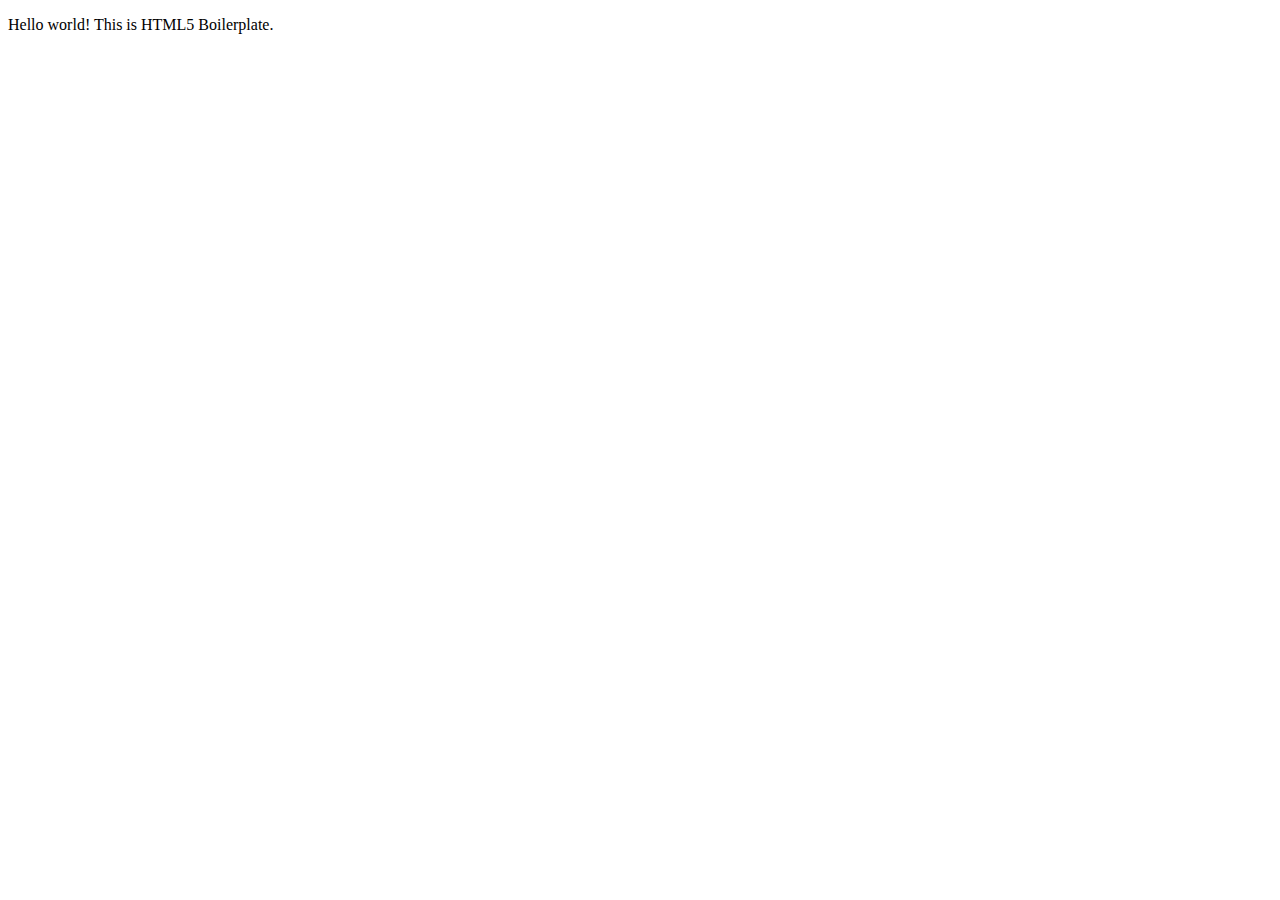
==== about/index.html @ fb126242 "added index.html files" ====
<!doctype html>
<html class="no-js" lang="">

<head>
  <meta charset="utf-8">
  <title></title>
  <meta name="description" content="">
  <meta name="viewport" content="width=device-width, initial-scale=1">

  <meta property="og:title" content="">
  <meta property="og:type" content="">
  <meta property="og:url" content="">
  <meta property="og:image" content="">

  <link rel="manifest" href="../site.webmanifest">
  <link rel="apple-touch-icon" href="../icon.png">
  <!-- Place favicon.ico in the root directory -->

  <link rel="stylesheet" href="../css/normalize.css">
  <link rel="stylesheet" href="../css/main.css">

  <meta name="theme-color" content="#fafafa">
</head>

<body>

  <!-- Add your site or application content here -->
  <p>Hello world! This is HTML5 Boilerplate.</p>
  <script src="../js/vendor/modernizr-3.11.2.min.js"></script>
  <script src="../js/plugins.js"></script>
  <script src="../js/main.js"></script>

  <!-- Google Analytics: change UA-XXXXX-Y to be your site's ID. -->
  <script>
    window.ga = function () { ga.q.push(arguments) }; ga.q = []; ga.l = +new Date;
    ga('create', 'UA-XXXXX-Y', 'auto'); ga('set', 'anonymizeIp', true); ga('set', 'transport', 'beacon'); ga('send', 'pageview')
  </script>
  <script src="https://www.google-analytics.com/analytics.js" async></script>
</body>

</html>
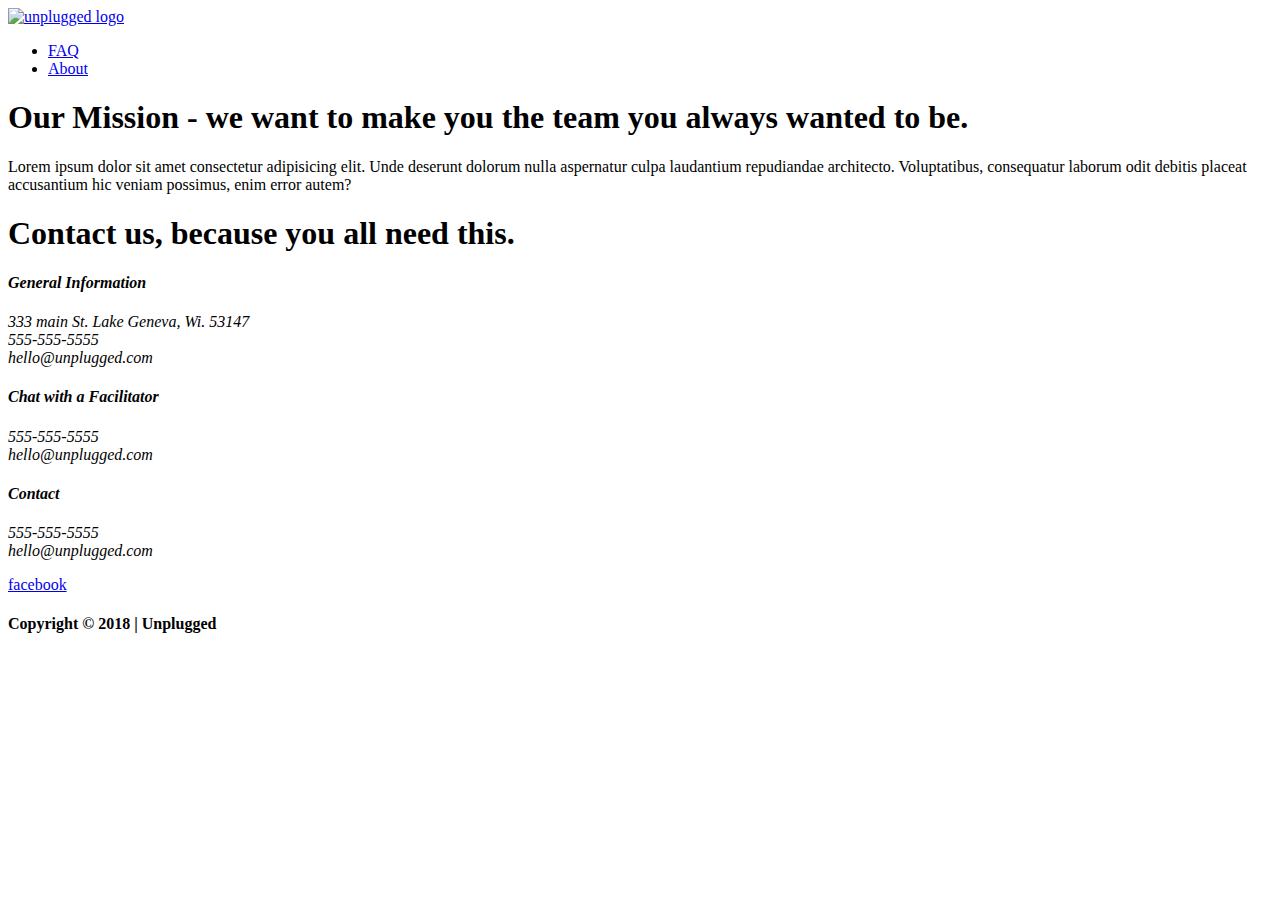
==== commit a8676bd3: "added flex properties" ====
--- a/about/index.html
+++ b/about/index.html
@@ -12,12 +12,12 @@
   <meta property="og:url" content="">
   <meta property="og:image" content="">
 
-  <link rel="manifest" href="../site.webmanifest">
-  <link rel="apple-touch-icon" href="../icon.png">
+  <link rel="manifest" href="site.webmanifest">
+  <link rel="apple-touch-icon" href="icon.png">
   <!-- Place favicon.ico in the root directory -->
 
-  <link rel="stylesheet" href="../css/normalize.css">
-  <link rel="stylesheet" href="../css/main.css">
+  <link rel="stylesheet" href="css/normalize.css">
+  <link rel="stylesheet" href="css/main.css">
 
   <meta name="theme-color" content="#fafafa">
 </head>
@@ -25,15 +25,110 @@
 <body>
 
   <!-- Add your site or application content here -->
-  <p>Hello world! This is HTML5 Boilerplate.</p>
-  <script src="../js/vendor/modernizr-3.11.2.min.js"></script>
-  <script src="../js/plugins.js"></script>
-  <script src="../js/main.js"></script>
+  <header>
+
+    <div class="content-wrapper">
+
+      <a href="#"><img src="" alt="unplugged logo"></a>
+      <div class="header-divider"></div>
+      <nav>
+        <ul>
+          <li><a href="../faq/index.html" target="_blank">FAQ</a></li>
+          <li><a href="about/index.html" target="_blank">About</a></li>
+        </ul>
+      </nav>
+
+
+
+
+    </div>
+
+  </header>
+
+  <main>
+    <section class="mission">
+      <div class="content-wrapper">
+        <div class="mission-content">
+
+          <h1>Our Mission - we want to make you the team you always wanted to be.</h1>
+          <p>Lorem ipsum dolor sit amet consectetur adipisicing elit. Unde deserunt dolorum nulla aspernatur culpa
+            laudantium repudiandae architecto. Voluptatibus, consequatur laborum odit
+            debitis placeat accusantium hic veniam possimus, enim error autem?</p>
+
+        </div>
+      </div> <!-- mission content wrapper ends -->
+    </section>
+    <section class="google-map">
+      <figure>
+
+      </figure>
+
+    </section>
+
+    <section class="general-contact">
+      <h1>Contact us, because you all need this.</h1>
+
+      <div class="contact">
+        <address>
+
+
+          <h4><i>General Information</i></h4>
+          <p>333 main St. Lake Geneva, Wi. 53147<br>
+            555-555-5555<br>
+            hello@unplugged.com
+          </p>
+
+          <h4><i>Chat with a Facilitator</i></h4>
+          <p>555-555-5555<br>
+            hello@unplugged.com
+          </p>
+
+          <h4><i>Contact</i></h4>
+          <p>555-555-5555<br>
+            hello@unplugged.com
+          </p>
+
+        </address>
+
+    </section>
+
+    <footer>
+      <div class="content-wrapper">
+        <div class="footer-content">
+          <div class="social">
+            <div class="social-icons">
+              <p><a href="https://www.facebook.com/yoursite" target="_blank">facebook</a></p>
+              <!-- other social links here -->
+            </div>
+          </div>
+        </div> <!-- footer content ends -->
+      </div>
+
+      <!--footer content-wrapper ends-->
+
+      <div class="copyright">
+        <h4>Copyright &copy 2018 | Unplugged</h4>
+      </div>
+    </footer>
+
+  </main>
+
+  <script src="js/vendor/modernizr-3.11.2.min.js"></script>
+  <script src="js/plugins.js"></script>
+  <script src="js/main.js"></script>
 
   <!-- Google Analytics: change UA-XXXXX-Y to be your site's ID. -->
   <script>
-    window.ga = function () { ga.q.push(arguments) }; ga.q = []; ga.l = +new Date;
-    ga('create', 'UA-XXXXX-Y', 'auto'); ga('set', 'anonymizeIp', true); ga('set', 'transport', 'beacon'); ga('send', 'pageview')
+    window.ga = function () {
+      ga.q.push(arguments)
+    };
+    ga.q = [];
+    ga.l = +new Date;
+    ga('create', 'UA-XXXXX-Y', 'auto');
+    ga('set', 'anonymizeIp', true);
+    ga('set', 'transport', 'beacon');
+    ga('send', 'pageview')
+
   </script>
   <script src="https://www.google-analytics.com/analytics.js" async></script>
 </body>
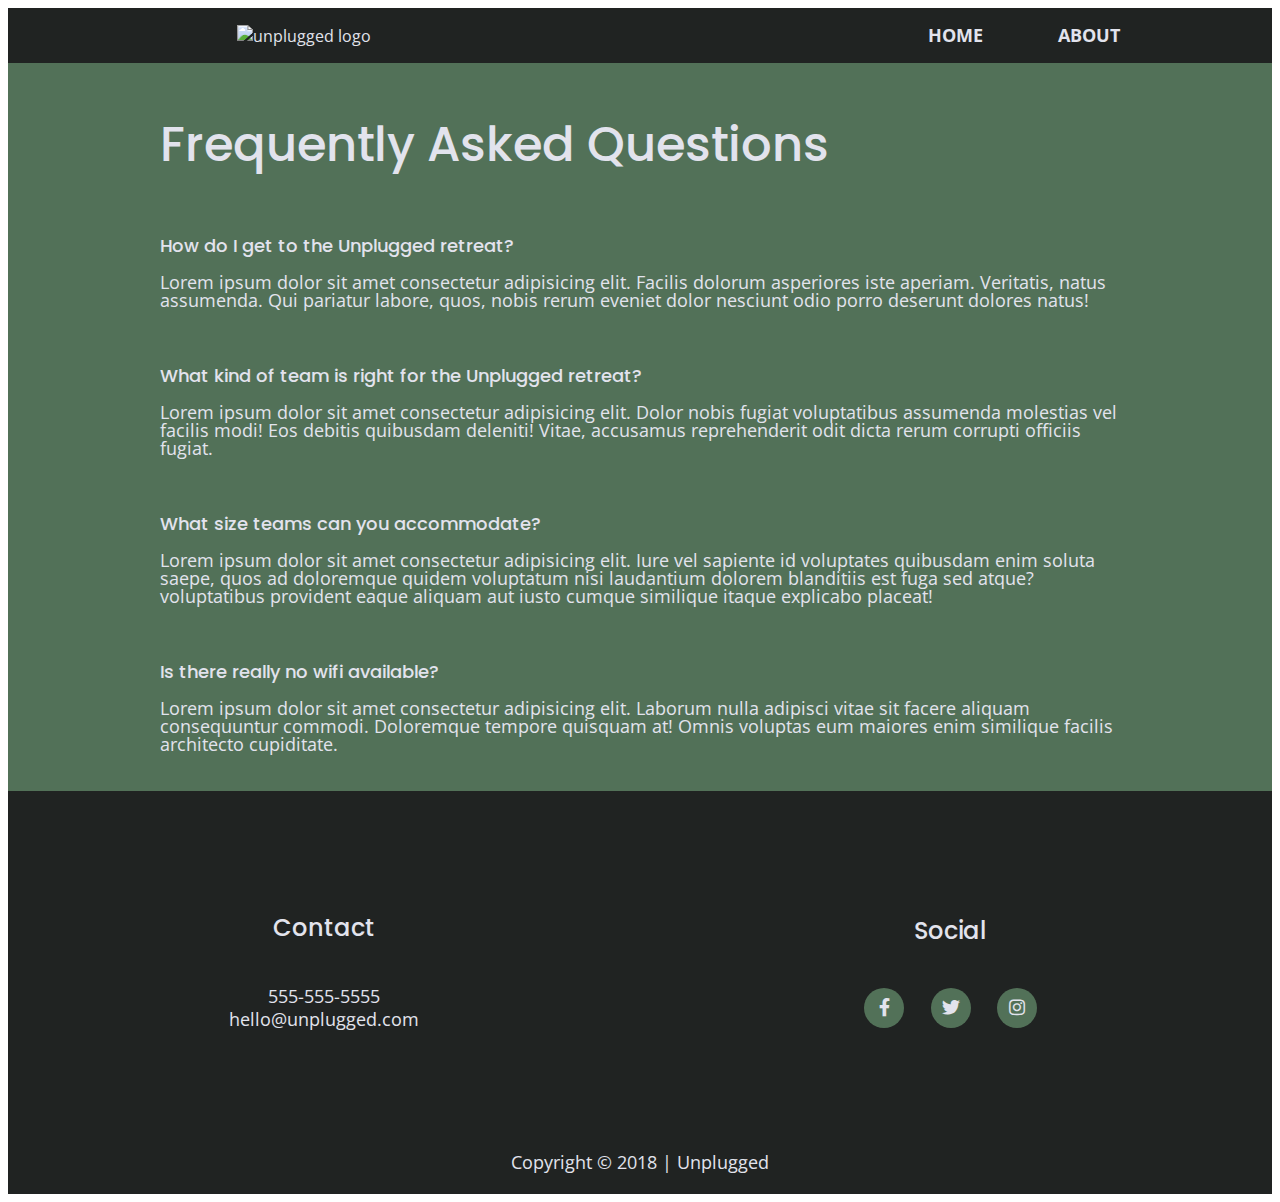
==== commit 9275b87c: "changed the menu" ====
--- a/about/index.html
+++ b/about/index.html
@@ -1,136 +1,161 @@
-<!doctype html>
+
+<!DOCTYPE html>
 <html class="no-js" lang="">
+  <head>
+    <meta charset="utf-8" />
+    <meta http-equiv="x-ua-compatible" content="ie=edge" />
+    <title>Unplugged Retreat | FAQ</title>
+    <meta name="description" content="" />
+    <meta
+      name="viewport"
+      content="width=device-width, initial-scale=1, shrink-to-fit=no"
+    />
 
-<head>
-  <meta charset="utf-8">
-  <title></title>
-  <meta name="description" content="">
-  <meta name="viewport" content="width=device-width, initial-scale=1">
+    <link rel="manifest" href="../site.webmanifest" />
+    <link rel="apple-touch-icon" href="../icon.png" />
+    <!-- Place favicon.ico in the root directory -->
+   
+   
+    <link rel="stylesheet" href="../css/normalize.css" />
+    <link rel="stylesheet" href="../css/main.css" />
+     <!-- Google Fonts -->
+     <link
+     href="https://fonts.googleapis.com/css?family=Open+Sans:400,700|Poppins:500,700"
+     rel="stylesheet"
+   />
+     <!-- FontAwesome CDN version 5.5 -->
+     <link
+     rel="stylesheet"
+     href="https://use.fontawesome.com/releases/v5.5.0/css/all.css"
+   />
+  </head>
 
-  <meta property="og:title" content="">
-  <meta property="og:type" content="">
-  <meta property="og:url" content="">
-  <meta property="og:image" content="">
+  <body>
+    
+    <!-- Add your site or application content here -->
+    <header>
+      <div class="content-wrapper">
+        <figure>
+          <a href="../index.html">
+            <img src="../img/unpluggedlogo.png" alt="unplugged logo" />
+          </a>
+        </figure>
+        <div class="header-divider"></div>
+        <nav>
+          <ul>
+            <li><a href="../index.html" >Home</a></li>
+          <li><a href="../about/index.html" >About</a></li>
+          </ul>
+        </nav>
+      </div>
+    </header>
 
-  <link rel="manifest" href="site.webmanifest">
-  <link rel="apple-touch-icon" href="icon.png">
-  <!-- Place favicon.ico in the root directory -->
-
-  <link rel="stylesheet" href="css/normalize.css">
-  <link rel="stylesheet" href="css/main.css">
-
-  <meta name="theme-color" content="#fafafa">
-</head>
-
-<body>
-
-  <!-- Add your site or application content here -->
-  <header>
-
-    <div class="content-wrapper">
-
-      <a href="#"><img src="" alt="unplugged logo"></a>
-      <div class="header-divider"></div>
-      <nav>
-        <ul>
-          <li><a href="../faq/index.html" target="_blank">FAQ</a></li>
-          <li><a href="about/index.html" target="_blank">About</a></li>
-        </ul>
-      </nav>
-
-
-
-
-    </div>
-
-  </header>
-
-  <main>
-    <section class="mission">
+    <main class="faq">
       <div class="content-wrapper">
-        <div class="mission-content">
-
-          <h1>Our Mission - we want to make you the team you always wanted to be.</h1>
-          <p>Lorem ipsum dolor sit amet consectetur adipisicing elit. Unde deserunt dolorum nulla aspernatur culpa
-            laudantium repudiandae architecto. Voluptatibus, consequatur laborum odit
-            debitis placeat accusantium hic veniam possimus, enim error autem?</p>
-
+        <h2>Frequently Asked Questions</h2>
+        <div class="faq-content">
+          <h4>How do I get to the Unplugged retreat?</h4>
+          <p>
+            Lorem ipsum dolor sit amet consectetur adipisicing elit. Facilis dolorum asperiores iste aperiam. Veritatis, natus assumenda. 
+            Qui pariatur labore, quos, nobis rerum eveniet dolor nesciunt odio porro deserunt dolores natus!
+          </p>
         </div>
-      </div> <!-- mission content wrapper ends -->
-    </section>
-    <section class="google-map">
-      <figure>
-
-      </figure>
-
-    </section>
-
-    <section class="general-contact">
-      <h1>Contact us, because you all need this.</h1>
-
-      <div class="contact">
-        <address>
-
-
-          <h4><i>General Information</i></h4>
-          <p>333 main St. Lake Geneva, Wi. 53147<br>
-            555-555-5555<br>
-            hello@unplugged.com
+        <div class="faq-content">
+          <h4>What kind of team is right for the Unplugged retreat?</h4>
+          <p>
+            Lorem ipsum dolor sit amet consectetur adipisicing elit. Dolor nobis fugiat voluptatibus assumenda molestias vel facilis modi! Eos debitis quibusdam deleniti! Vitae, 
+            accusamus reprehenderit odit dicta rerum corrupti officiis fugiat.
           </p>
-
-          <h4><i>Chat with a Facilitator</i></h4>
-          <p>555-555-5555<br>
-            hello@unplugged.com
+        </div>
+        <div class="faq-content">
+          <h4>What size teams can you accommodate?</h4>
+          <p>
+            Lorem ipsum dolor sit amet consectetur adipisicing elit. Iure vel sapiente id voluptates quibusdam enim soluta saepe, 
+            quos ad doloremque quidem voluptatum nisi laudantium dolorem blanditiis est fuga sed atque?
+            voluptatibus provident eaque aliquam aut iusto cumque similique itaque explicabo placeat!
           </p>
-
-          <h4><i>Contact</i></h4>
-          <p>555-555-5555<br>
-            hello@unplugged.com
+        </div>
+        <div class="faq-content">
+          <h4>Is there really no wifi available?</h4>
+          <p>
+           Lorem ipsum dolor sit amet consectetur adipisicing elit. Laborum nulla adipisci vitae sit facere aliquam consequuntur commodi. 
+           Doloremque tempore quisquam at! Omnis voluptas eum maiores enim similique facilis architecto cupiditate.
           </p>
-
-        </address>
-
-    </section>
+        </div>
+      </div>
+      <!-- faq content wrapper ends -->
+    </main>
 
     <footer>
       <div class="content-wrapper">
         <div class="footer-content">
+          <div class="contact">
+            <h4>Contact</h4>
+            <address>
+              <p>
+                555-555-5555<br />
+                hello@unplugged.com
+              </p>
+            </address>
+          </div>
           <div class="social">
+            <h4>Social</h4>
             <div class="social-icons">
-              <p><a href="https://www.facebook.com/yoursite" target="_blank">facebook</a></p>
-              <!-- other social links here -->
+              <p>
+                <a href="https://www.facebook.com/Skillcrush/" target="_blank"
+                  ><i class="fab fa-facebook-f"></i
+                ></a>
+              </p>
+              <p>
+                <a href="https://twitter.com/Skillcrush" target="_blank"
+                  ><i class="fab fa-twitter"></i
+                ></a>
+              </p>
+              <p>
+                <a href="https://www.instagram.com/skillcrush/" target="_blank"
+                  ><i class="fab fa-instagram"></i
+                ></a>
+              </p>
             </div>
           </div>
-        </div> <!-- footer content ends -->
+        </div>
+        <!-- footer content ends -->
       </div>
-
       <!--footer content-wrapper ends-->
-
       <div class="copyright">
-        <h4>Copyright &copy 2018 | Unplugged</h4>
+        <p>Copyright &copy 2018 | Unplugged</p>
       </div>
     </footer>
 
-  </main>
+    <script src="../js/vendor/modernizr-3.6.0.min.js"></script>
+    <script
+      src="https://code.jquery.com/jquery-3.3.1.min.js"
+      integrity="sha256-FgpCb/KJQlLNfOu91ta32o/NMZxltwRo8QtmkMRdAu8="
+      crossorigin="anonymous"
+    ></script>
+    <script>
+      window.jQuery ||
+        document.write(
+          '<script src="../js/vendor/jquery-3.3.1.min.js"><\/script>'
+        );
+    </script>
+    <script src="../js/plugins.js"></script>
+    <script src="../js/main.js"></script>
 
-  <script src="js/vendor/modernizr-3.11.2.min.js"></script>
-  <script src="js/plugins.js"></script>
-  <script src="js/main.js"></script>
-
-  <!-- Google Analytics: change UA-XXXXX-Y to be your site's ID. -->
-  <script>
-    window.ga = function () {
-      ga.q.push(arguments)
-    };
-    ga.q = [];
-    ga.l = +new Date;
-    ga('create', 'UA-XXXXX-Y', 'auto');
-    ga('set', 'anonymizeIp', true);
-    ga('set', 'transport', 'beacon');
-    ga('send', 'pageview')
-
-  </script>
-  <script src="https://www.google-analytics.com/analytics.js" async></script>
-</body>
-
+    <!-- Google Analytics: change UA-XXXXX-Y to be your site's ID. -->
+    <script>
+      window.ga = function () {
+        ga.q.push(arguments);
+      };
+      ga.q = [];
+      ga.l = +new Date();
+      ga("create", "UA-XXXXX-Y", "auto");
+      ga("send", "pageview");
+    </script>
+    <script
+      src="https://www.google-analytics.com/analytics.js"
+      async
+      defer
+    ></script>
+  </body>
 </html>
--- a/css/main.css
+++ b/css/main.css
@@ -0,0 +1,964 @@
+/*! HTML5 Boilerplate v6.1.0 | MIT License | https://html5boilerplate.com/ */
+
+/*
+ * What follows is the result of much research on cross-browser styling.
+ * Credit left inline and big thanks to Nicolas Gallagher, Jonathan Neal,
+ * Kroc Camen, and the H5BP dev community and team.
+ */
+
+/* ==========================================================================
+   Base styles: opinionated defaults
+   ========================================================================== */
+
+   html {
+    color: #222;
+    font-size: 16px;
+    line-height: 1.4;
+  }
+  
+  /*
+     * Remove text-shadow in selection highlight:
+     * https://twitter.com/miketaylr/status/12228805301
+     *
+     * Vendor-prefixed and regular ::selection selectors cannot be combined:
+     * https://stackoverflow.com/a/16982510/7133471
+     *
+     * Customize the background color to match your design.
+     */
+  
+  ::-moz-selection {
+    background: #b3d4fc;
+    text-shadow: none;
+  }
+  
+  ::selection {
+    background: #b3d4fc;
+    text-shadow: none;
+  }
+  
+  /*
+     * A better looking default horizontal rule
+     */
+  
+  hr {
+    display: block;
+    height: 1px;
+    border: 0;
+    border-top: 1px solid #ccc;
+    margin: 1em 0;
+    padding: 0;
+  }
+  
+  /*
+     * Remove the gap between audio, canvas, iframes,
+     * images, videos and the bottom of their containers:
+     * https://github.com/h5bp/html5-boilerplate/issues/440
+     */
+  
+  audio,
+  canvas,
+  iframe,
+  img,
+  svg,
+  video {
+    vertical-align: middle;
+  }
+  
+  /*
+     * Remove default fieldset styles.
+     */
+  
+  fieldset {
+    border: 0;
+    margin: 0;
+    padding: 0;
+  }
+  
+  /*
+     * Allow only vertical resizing of textareas.
+     */
+  
+  textarea {
+    resize: vertical;
+  }
+  
+  /* ==========================================================================
+       Browser Upgrade Prompt
+       ========================================================================== */
+  
+  .browserupgrade {
+    margin: 0.2em 0;
+    background: #ccc;
+    color: #000;
+    padding: 0.2em 0;
+  }
+  
+  /* ==========================================================================
+       Author's custom styles Some Global Styles here too.
+       ========================================================================== */
+  
+  
+  body {
+    font-size: 1em;
+    font-family: 'Open Sans', sans-serif;
+    color: #e2e3ed;
+    text-align: left;
+  }
+  
+  
+  
+  .content-wrapper {
+    width: 90%;
+    margin: 50px 0;
+  }
+  
+  h2 {
+    font-family: 'Poppins', sans-serif;
+    font-weight: 500;
+    font-size: 1.875em;
+    margin: 0;
+  }
+  
+  a {
+    color: #e2e3ed;
+    text-decoration: none;
+  }
+  
+  
+  
+  h3,
+  h4 {
+    font-family: 'Poppins', sans-serif;
+    font-weight: 500;
+    font-size: 1.125em;
+    margin: 20px 0;
+  }
+  
+  p {
+    font-size: .875em;
+    line-height: 1.285;
+  }
+  
+  img {
+  
+    width: 100%
+  }
+  
+  figure {
+    margin: 0;
+  
+  }
+  
+  address {
+  
+    font-style: normal;
+  }
+  
+  .content-wrapper {
+  
+    width: 90%;
+    margin: 50px 0;
+  }
+  
+  
+  ul,
+  ol {
+    list-style-type: none;
+    margin: 0;
+    padding: 0;
+  }
+  
+  .features h2 {
+    margin-bottom: 60px;
+  }
+  
+  /* -------------------- Base Header - Footer Styles -------------------- */
+  
+  aside .form {
+    margin-top: 30px;
+  }
+  
+  input[type=text] {
+    box-sizing: border-box;
+    width: 100%;
+    color: #2a423a;
+    font-style: italic;
+    padding: 1em;
+  }
+  
+  input[type=button] {
+    width: 100%;
+    padding: 20px 0;
+    margin-top: 20px;
+    background-color: #2a423a;
+    font-family: 'Poppins', Helvetica, Arial, sans-serif;
+    font-weight: 500;
+    font-size: 1.125em;
+    color: #e2e3ed;
+    border: none;
+    text-align: center;
+    text-transform: uppercase;
+  }
+  
+  
+  header figure {
+    width: 60%;
+    display: flex;
+    justify-content: center;
+    align-items: center;
+    flex-flow: row wrap;
+  }
+  
+  
+  
+  
+  header,
+  footer {
+    background-color: #202322;
+    display: flex;
+    justify-content: center;
+    align-items: center;
+    flex-flow: row wrap;
+  }
+  
+  
+  header {
+    padding: 15px 0;
+  }
+  
+  header .content-wrapper {
+    margin: 0;
+    display: flex;
+    justify-content: center;
+    align-items: center;
+    flex-flow: row wrap;
+  }
+  
+  .header-divider {
+    width: 100%;
+    height: 1px;
+    margin: 10px 0 20px 0;
+  }
+  
+  header nav {
+    width: 60%;
+    font-size: 1.125em;
+    font-weight: 700;
+    text-transform: uppercase;
+    display: flex;
+    justify-content: space-around;
+    align-items: center;
+    flex-flow: row wrap;
+  }
+  
+  header nav ul {
+    width: 100%;
+    display: flex;
+    justify-content: space-around;
+  }
+  
+  footer {
+    text-align: center;
+    flex-direction: column;
+  
+  }
+  
+  footer p {
+    margin: 0;
+    display: flex;
+    justify-content: center;
+  
+  }
+  
+  footer .content-wrapper {
+    width: 55%;
+    margin: 50px 0;
+  }
+  
+  footer .contact {
+    margin-bottom: 50px;
+  }
+  
+  footer .social-icons {
+    display: flex;
+    justify-content: space-around;
+    align-items: center;
+  }
+  
+  footer .social-icons p {
+    background-color: #527158;
+    border-radius: 50%;
+    width: 40px;
+    height: 40px;
+    display: flex;
+    justify-content: center;
+    align-items: center;
+  }
+  
+  
+  
+  footer .copyright {
+    margin: 20px 0;
+  }
+  
+  /* -------------------- Mobile Styles - Homepage -------------------- */
+  
+  /* Hero Area */
+  
+  .hero-area {
+    background: url(../img/unplugged-retreat.jpg);
+    background-size: cover;
+    background-position: center;
+    background-repeat: no-repeat;
+    min-height: 500px;
+    display: flex;
+    justify-content: center;
+    flex-flow: row wrap;
+  }
+  
+  
+  .hero-area h1 {
+    font-size: 2.25em;
+    font-family: 'Poppins', Helvetica, Arial, sans-serif;
+    font-weight: 500;
+    line-height: 1.2;
+    margin: 0;
+  }
+  
+  /* Aside */
+  
+  aside {
+    background-color: #527158;
+    display: flex;
+    justify-content: center;
+    align-items: center;
+    flex-flow: row wrap;
+  }
+  
+  
+  
+  /* Features */
+  
+  .features {
+    background: url(../img/unplugged-retreat-features.jpg);
+    background-size: cover;
+    background-position: center;
+    display: flex;
+    justify-content: center;
+    flex-flow: row wrap;
+  
+  }
+  
+  .features i {
+    /****ICONS****/
+    font-size: 3.75em;
+    margin-bottom: 40px;
+  }
+  
+  
+  .features article {
+    width: 63%;
+    margin: 30px 0;
+  }
+  
+  .features .features-items {
+    display: flex;
+    justify-content: center;
+    align-items: center;
+    flex-flow: row wrap;
+  }
+  
+  .features p {
+    margin: 0;
+    text-align: center;
+  }
+  
+  /* Reviews */
+  
+  .reviews {
+  
+    background-color: #2a423a;
+    display: flex;
+    justify-content: center;
+    flex-flow: row wrap;
+  }
+  
+  .reviews h2 {
+    margin-bottom: 40px;
+    line-height: 1;
+  }
+  
+  .reviews h3 {
+    width: 55%;
+    margin: 20px 0;
+  }
+  
+  /* ==========================================================================
+       About Page
+       ========================================================================== */
+  
+  .mission {
+    display: flex;
+    justify-content: center;
+    align-items: center;
+    flex-flow: row wrap;
+    background-color: #527158;
+  }
+  
+  .mission h2,
+  .contact-section .content-wrapper h2 {
+    width: 100%;
+  }
+  
+  /*****MAP*****/
+  
+  .map-container{
+    position: relative;
+    padding-bottom: 45.5%;
+    height: 0;
+    overflow: hidden;
+  
+  }
+  
+  .map-container iframe{
+  position:absolute;
+  top:0;
+  left:0;
+  width:100%;
+  height:100%;
+  
+  }
+  
+  
+  .contact-section {
+    display: flex;
+    justify-content: center;
+    align-items: center;
+    flex-flow: row wrap;
+    background-color: #2a423a;
+  }
+  
+  .contact-content p {
+    margin: 0;
+  }
+  
+  /* ==========================================================================
+       FAQ Page
+       ========================================================================== */
+  
+  .faq {
+    background-color: #527158;
+    display: flex;
+    justify-content: center;
+    align-items: center;
+    flex-flow: row wrap;
+  }
+  
+  .faq .content-wrapper {
+    margin: 50px 0 0 0;
+    display: flex;
+    justify-content: center;
+    align-items: center;
+    flex-flow: row wrap;
+  }
+  
+  
+  .faq h2 {
+    width: 100%;
+    margin-bottom: 40px;
+  }
+  
+  
+  
+  
+  .faq .content-wrapper {
+    justify-content: space-between;
+  }
+  
+  .faq-content {
+    flex-basis: 100%;
+    margin-bottom: 20px; /* Adds spacing between FAQ items */
+  }
+  
+  .faq-content p {
+    margin-left: 0; /* Ensures no extra indentation */
+  }
+  
+  .faq-content h4 {
+    margin-bottom: 10px; /* Adds spacing between question and answer */
+  }
+  
+  .faq h2 {
+    width: 100%;
+  }
+  
+  
+  
+  /* ==========================================================================
+       Helper classes
+       ========================================================================== */
+  
+  /*
+     * Hide visually and from screen readers
+     */
+  
+  .hidden {
+    display: none !important;
+  }
+  
+  /*
+     * Hide only visually, but have it available for screen readers:
+     * https://snook.ca/archives/html_and_css/hiding-content-for-accessibility
+     *
+     * 1. For long content, line feeds are not interpreted as spaces and small width
+     *    causes content to wrap 1 word per line:
+     *    https://medium.com/@jessebeach/beware-smushed-off-screen-accessible-text-5952a4c2cbfe
+     */
+  
+  .visuallyhidden {
+    border: 0;
+    clip: rect(0 0 0 0);
+    height: 1px;
+    margin: -1px;
+    overflow: hidden;
+    padding: 0;
+    position: absolute;
+    width: 1px;
+    white-space: nowrap;
+    /* 1 */
+  }
+  
+  /*
+     * Extends the .visuallyhidden class to allow the element
+     * to be focusable when navigated to via the keyboard:
+     * https://www.drupal.org/node/897638
+     */
+  
+  .visuallyhidden.focusable:active,
+  .visuallyhidden.focusable:focus {
+    clip: auto;
+    height: auto;
+    margin: 0;
+    overflow: visible;
+    position: static;
+    width: auto;
+    white-space: inherit;
+  }
+  
+  /*
+     * Hide visually and from screen readers, but maintain layout
+     */
+  
+  .invisible {
+    visibility: hidden;
+  }
+  
+  /*
+     * Clearfix: contain floats
+     *
+     * For modern browsers
+     * 1. The space content is one way to avoid an Opera bug when the
+     *    `contenteditable` attribute is included anywhere else in the document.
+     *    Otherwise it causes space to appear at the top and bottom of elements
+     *    that receive the `clearfix` class.
+     * 2. The use of `table` rather than `block` is only necessary if using
+     *    `:before` to contain the top-margins of child elements.
+     */
+  
+  .clearfix:before,
+  .clearfix:after {
+    content: " ";
+    /* 1 */
+    display: table;
+    /* 2 */
+  }
+  
+  .clearfix:after {
+    clear: both;
+  }
+  
+  
+  /* ==========================================================================
+       EXAMPLE Media Queries for Responsive Design.
+       These examples override the primary ('mobile first') styles.
+       Modify as content requires.
+       ========================================================================== */
+  
+  @media only screen and (min-width: 768px) {
+  
+    /***TABLET STYLES HERE***/
+  
+    /* General styles */
+    .content-wrapper {
+      max-width: 640px;
+      margin: 100px 0;
+    }
+  
+    h2 {
+  
+      font-size: 2.25em;
+      line-height: 1.333;
+    }
+  
+    h3 {
+      font-size: 1.5em;
+      line-height: 1.25;
+    }
+  
+    .contact-content h4 {
+      font-size: 1.5em;
+  }
+  
+    .faq h4,
+    .faq p {
+      font-size: .875em;
+      line-height: 1.125;
+    }
+  
+    /* Header */
+    header {
+      justify-content: space-around;
+      padding: 33px 0;
+    }
+  
+    header .content-wrapper {
+      width: 100%;
+      justify-content: space-between;
+    }
+  
+    header nav {
+      /***ADJUSTS THE  DISTANCE BETWEEN THE MENU ITEMS**/
+      width: 20%;
+    }
+  
+    header nav ul {
+      justify-content: space-between;
+    }
+  
+    .header-divider {
+      display: none;
+    }
+  
+    header figure {
+      width: 30%;
+    }
+  
+    /* Hero Area */
+  
+    .hero-area {
+      min-height: 600px;
+    }
+  
+    /* Aside */
+  
+    aside .content-wrapper {
+      margin: 50px 0;
+      display: flex;
+      justify-content: space-between;
+      flex-flow: row wrap;
+    }
+  
+    aside .content-wrapper .form-description,
+    aside .content-wrapper .form {
+      width: 40%;
+      margin: 0;
+    }
+  
+    /* Features */
+  
+    .features article {
+  
+      display: flex;
+      flex-basis: 50%;
+      /***Divides the columns into two***/
+      align-items: center;
+      flex-flow: column wrap;
+  
+    }
+  
+  
+    .features .features-item-description {
+      /****Position/distribution of the features grid width***/
+      width: 62%;
+    }
+  
+    /* Reviews */
+  
+    .reviews h2 {
+      width: 85%;
+    }
+  
+    .reviews article {
+      display: flex;
+      justify-content: space-between;
+    }
+  
+    .reviews h3 {
+      width: 75%;
+      margin: 0;
+    }
+  
+    .reviews article figure,
+    .reviews article div {
+      width: 49%;
+    }
+  
+  
+    /****FOOTER****/
+    Footer footer .content-wrapper {
+      width: 100%;
+      margin: 100px 0;
+    }
+  
+    footer .footer-content {
+      display: flex;
+      justify-content: space-between;
+      align-items: center;
+      flex-direction: row;
+    }
+  
+    footer .contact {
+      margin-bottom: 0;
+    }
+  
+    footer .copyright {
+      width: 100%;
+    }
+  
+  
+  
+    footer .content-wrapper {
+      width: 65%;
+      margin: 100px 0;
+    }
+  
+  
+  
+    footer h4 {
+      font-size: 1.5em;
+      margin-bottom: 40px;
+    }
+  
+    footer p {
+      line-height: 1.285;
+    }
+  
+    footer .social-icons {
+      width: 12.5em;
+      /* justify-content: space-between; */
+    }
+  
+  /***ABOUT/MAP***/
+  
+  .map-container figure {
+    padding-bottom: 45.5%;
+  }
+  
+  
+    .mission-content {
+      display: flex;
+      justify-content: space-between;
+      align-items: center;
+    }
+  
+    .mission-content p {
+      width: 100%;
+    }
+  
+    .contact-section .content-wrapper h2 {
+      width: 100%;
+    }
+  
+    .contact-content {
+      display: flex;
+      justify-content: center;
+      align-items: center;
+    }
+  
+    /******ADDRESS CONTACT****/
+    .contact-content {
+      display: flex;
+      justify-content: space-between;
+      align-items: flex-start;
+    }
+  
+  
+  
+  }
+  
+  @media only screen and (min-width: 1200px) {
+    /***DESKTOP STYLES HERE***/
+  
+    
+  /***ABOUT MAP****/
+  
+  .map-container{
+    padding-bottom:37.5%;
+  }
+  
+  .map-container figure {
+    padding-bottom: 37.5%;
+  }
+  
+    .content-wrapper {
+      max-width: 960px;
+    }
+  
+  
+    /* Aside */
+    aside .content-wrapper {
+      justify-content: space-around;
+    }
+  
+    aside .content-wrapper .form-description,
+    aside .content-wrapper .form {
+      width: 30%;
+    }
+  
+    /**HEADER**/
+  
+    header {
+      padding: 15px 0;
+    }
+  
+  
+    /* Hero */
+    .hero-area h1 {
+      font-size: 3.75em;
+      width: 80%;
+    }
+  
+    
+  
+    /* Features */
+    .features h2 {
+      width: 100%;
+    }
+  
+  
+    .features article {
+      flex-basis: 33%;
+      display: flex;
+      flex-direction: column;
+      align-items: center;
+    }
+  
+    /***FONTS****/
+  
+    p {
+      font-size: 1.125em;
+      line-height: 1.333;
+    }
+  
+    .contact-content h4 {
+      font-size: 1.875em;
+  }
+  
+    
+  
+    /****FAQ Fonts****/
+  
+    .faq h2 {
+      width: 100%;
+      font-size: 3em;
+    }
+  
+    .faq h4,
+    .faq p {
+      font-size: 1.125em;
+      line-height: 1;
+    }
+  
+  
+    /****MISSION****/
+    mission h2,
+    .contact-section .content-wrapper h2 {
+      width: 95%;
+      font-size: 3em;
+    }
+  
+    /*** REVIEWS ARTICLE***/
+  
+  .reviews article div {
+    width: 42%;
+  }
+  
+  }
+  
+  
+  /* ==========================================================================
+       Print styles.
+       Inlined to avoid the additional HTTP request:
+       https://www.phpied.com/delay-loading-your-print-css/
+       ========================================================================== */
+  
+  @media print {
+  
+    *,
+    *:before,
+    *:after {
+      background: transparent !important;
+      color: #000 !important;
+      /* Black prints faster */
+      -webkit-box-shadow: none !important;
+      box-shadow: none !important;
+      text-shadow: none !important;
+    }
+  
+    a,
+    a:visited {
+      text-decoration: underline;
+    }
+  
+    a[href]:after {
+      content: " ("attr(href) ")";
+    }
+  
+    abbr[title]:after {
+      content: " ("attr(title) ")";
+    }
+  
+    /*
+         * Don't show links that are fragment identifiers,
+         * or use the `javascript:` pseudo protocol
+         */
+    a[href^="#"]:after,
+    a[href^="javascript:"]:after {
+      content: "";
+    }
+  
+    pre {
+      white-space: pre-wrap !important;
+    }
+  
+    pre,
+    blockquote {
+      border: 1px solid #999;
+      page-break-inside: avoid;
+    }
+  
+    /*
+         * Printing Tables:
+         * http://css-discuss.incutio.com/wiki/Printing_Tables
+         */
+    thead {
+      display: table-header-group;
+    }
+  
+    tr,
+    img {
+      page-break-inside: avoid;
+    }
+  
+    p,
+    h2,
+    h3 {
+      orphans: 3;
+      widows: 3;
+    }
+  
+    h2,
+    h3 {
+      page-break-after: avoid;
+    }
+  }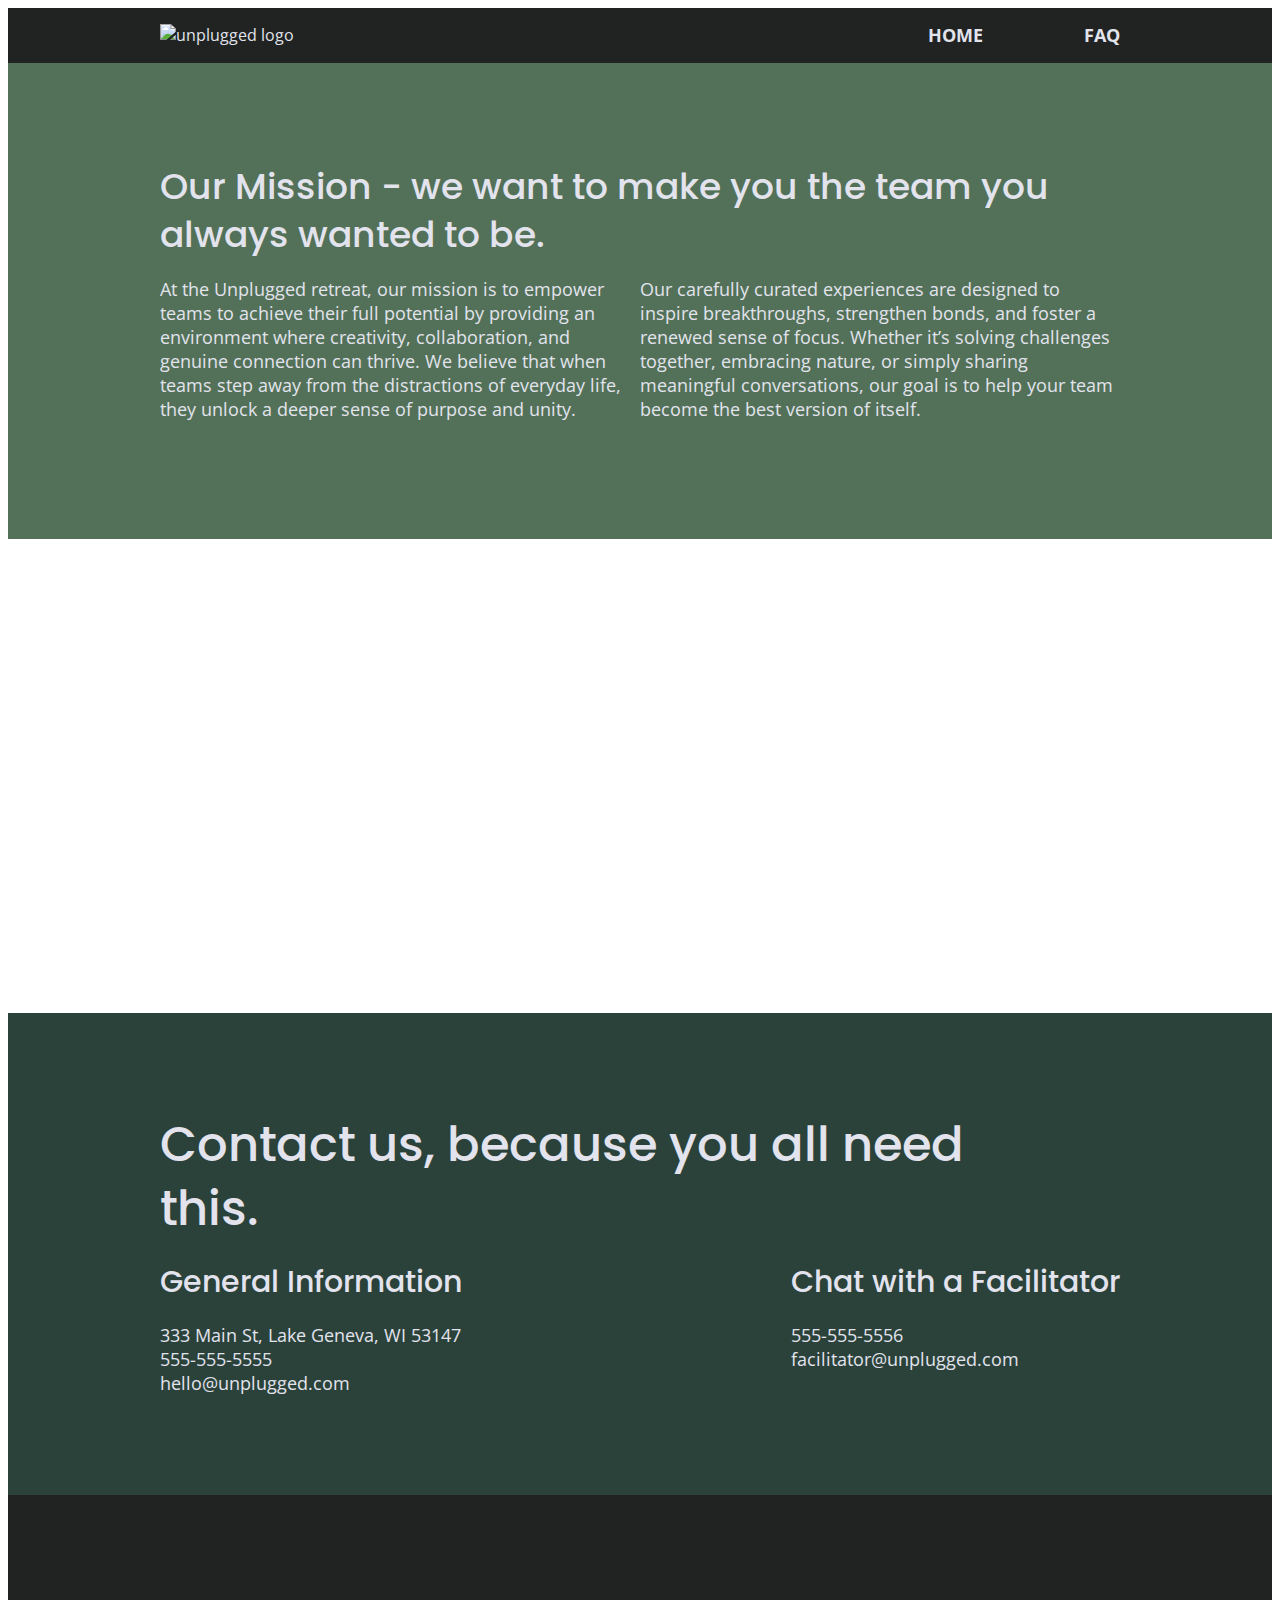
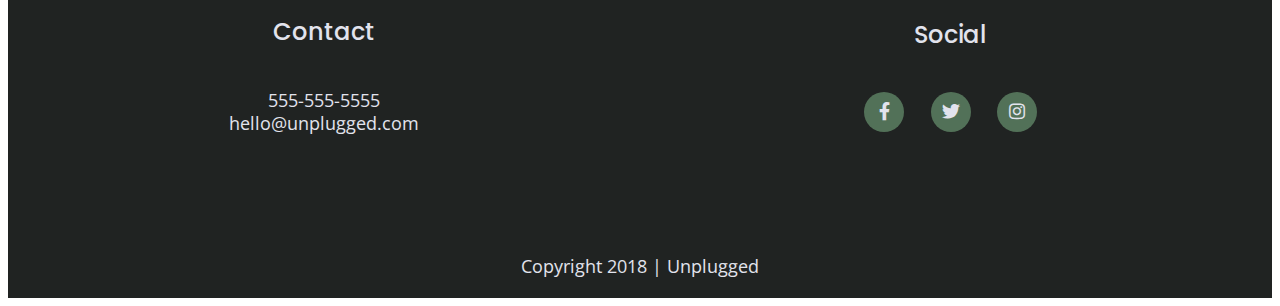
==== commit c3d3581f: "Update index.html" ====
--- a/about/index.html
+++ b/about/index.html
@@ -1,161 +1,161 @@
-
 <!DOCTYPE html>
 <html class="no-js" lang="">
-  <head>
-    <meta charset="utf-8" />
-    <meta http-equiv="x-ua-compatible" content="ie=edge" />
-    <title>Unplugged Retreat | FAQ</title>
-    <meta name="description" content="" />
-    <meta
-      name="viewport"
-      content="width=device-width, initial-scale=1, shrink-to-fit=no"
-    />
 
-    <link rel="manifest" href="../site.webmanifest" />
-    <link rel="apple-touch-icon" href="../icon.png" />
-    <!-- Place favicon.ico in the root directory -->
-   
-   
-    <link rel="stylesheet" href="../css/normalize.css" />
-    <link rel="stylesheet" href="../css/main.css" />
-     <!-- Google Fonts -->
-     <link
-     href="https://fonts.googleapis.com/css?family=Open+Sans:400,700|Poppins:500,700"
-     rel="stylesheet"
-   />
-     <!-- FontAwesome CDN version 5.5 -->
-     <link
-     rel="stylesheet"
-     href="https://use.fontawesome.com/releases/v5.5.0/css/all.css"
-   />
-  </head>
+<head>
+  <meta charset="utf-8" />
+  <meta http-equiv="x-ua-compatible" content="ie=edge" />
+  <title>Unplugged Retreat | About</title>
+  <meta name="description" content="" />
+  <meta name="viewport" content="width=device-width, initial-scale=1, shrink-to-fit=no" />
 
-  <body>
-    
-    <!-- Add your site or application content here -->
-    <header>
+  <link rel="manifest" href="../site.webmanifest" />
+  <link rel="apple-touch-icon" href="../icon.png" />
+  <!-- Place favicon.ico in the root directory -->
+  <!-- Google Fonts -->
+  <link href="https://fonts.googleapis.com/css?family=Open+Sans:400,700|Poppins:500,700" rel="stylesheet" />
+  <!-- FontAwesome CDN version 5.5 -->
+  <link rel="stylesheet" href="https://use.fontawesome.com/releases/v5.5.0/css/all.css" />
+  <link rel="stylesheet" href="../css/normalize.css" />
+  <link rel="stylesheet" href="../css/main.css" />
+</head>
+
+<body>
+
+  <!-- Add your site or application content here -->
+  <header>
+    <div class="content-wrapper">
+      <figure>
+        
+          <img src="../img/unpluggedlogo.png" alt="unplugged logo" />
+        </a>
+      </figure>
+      <div class="header-divider"></div>
+      <nav>
+        <ul>
+          <li><a href="../index.html" target="_blank">Home</a></li>
+          <li><a href="../faq/index.html" target="_blank">FAQ</a></li>
+          
+        </ul>
+      </nav>
+    </div>
+  </header>
+
+  <main>
+    <section class="mission">
       <div class="content-wrapper">
-        <figure>
-          <a href="../index.html">
-            <img src="../img/unpluggedlogo.png" alt="unplugged logo" />
-          </a>
-        </figure>
-        <div class="header-divider"></div>
-        <nav>
-          <ul>
-            <li><a href="../index.html" >Home</a></li>
-          <li><a href="../about/index.html" >About</a></li>
-          </ul>
-        </nav>
+        <h2>
+          Our Mission - we want to make you the team you always wanted to be.
+        </h2>
+        <div class="mission-content"> <p> At the Unplugged retreat, our mission is to empower teams 
+          to achieve their full potential by providing an environment where creativity,
+          collaboration, and genuine connection can thrive. We believe that when teams
+          step away from the distractions of everyday life, they unlock a 
+          deeper sense of purpose and unity. </p>
+          
+          <p> Our carefully curated experiences
+          are designed to inspire breakthroughs, strengthen bonds, and foster
+          a renewed sense of focus. Whether it’s solving challenges together, 
+          embracing nature, or simply sharing meaningful conversations, 
+          our goal is to help your team become the best version of itself. </p> </div>
       </div>
-    </header>
+      <!-- mission content wrapper ends -->
+    </section>
 
-    <main class="faq">
+    <!-- map section -->
+    <section class="map-container">
+      <figure>
+        <iframe src="https://www.google.com/maps/embed?pb=!1m14!1m12!1m3!1d13199.798044547806!2d-118.33449464999998!3d34.198766400000004!2m3!1f0!2f0!3f0!3m2!1i1024!2i768!4f13.1!5e0!3m2!1sen!2sus!4v1638109880056!5m2!1sen!2sus" width="400" height="300" style="border:0;" allowfullscreen="" loading="lazy"></iframe>
+      </figure>
+    </section>  
+
+<!-- contact section -->
+    <section class="contact-section">
       <div class="content-wrapper">
-        <h2>Frequently Asked Questions</h2>
-        <div class="faq-content">
-          <h4>How do I get to the Unplugged retreat?</h4>
-          <p>
-            Lorem ipsum dolor sit amet consectetur adipisicing elit. Facilis dolorum asperiores iste aperiam. Veritatis, natus assumenda. 
-            Qui pariatur labore, quos, nobis rerum eveniet dolor nesciunt odio porro deserunt dolores natus!
-          </p>
+        <h2>Contact us, because you all need this.</h2>
+        <address class="contact-content">
+          <div>
+            <h4>General Information</h4>
+            <p>
+              333 Main St, Lake Geneva, WI 53147<br />
+              555-555-5555<br />
+              hello@unplugged.com
+            </p>
+          </div>
+          <div>
+            <h4>Chat with a Facilitator</h4>
+            <p>
+              555-555-5556<br />
+              facilitator@unplugged.com
+            </p>
+          </div>
+        </address>
+        <!-- contact-content div ends -->
+      </div>
+      <!-- contact content wrapper ends -->
+    </section>
+  </main>
+  <!-- main wrapper -->
+
+  <footer>
+    <div class="content-wrapper">
+      <div class="footer-content">
+        <div class="contact">
+          <h4>Contact</h4>
+          <address>
+            <p>
+              555-555-5555<br />
+              hello@unplugged.com
+            </p>
+          </address>
         </div>
-        <div class="faq-content">
-          <h4>What kind of team is right for the Unplugged retreat?</h4>
-          <p>
-            Lorem ipsum dolor sit amet consectetur adipisicing elit. Dolor nobis fugiat voluptatibus assumenda molestias vel facilis modi! Eos debitis quibusdam deleniti! Vitae, 
-            accusamus reprehenderit odit dicta rerum corrupti officiis fugiat.
-          </p>
-        </div>
-        <div class="faq-content">
-          <h4>What size teams can you accommodate?</h4>
-          <p>
-            Lorem ipsum dolor sit amet consectetur adipisicing elit. Iure vel sapiente id voluptates quibusdam enim soluta saepe, 
-            quos ad doloremque quidem voluptatum nisi laudantium dolorem blanditiis est fuga sed atque?
-            voluptatibus provident eaque aliquam aut iusto cumque similique itaque explicabo placeat!
-          </p>
-        </div>
-        <div class="faq-content">
-          <h4>Is there really no wifi available?</h4>
-          <p>
-           Lorem ipsum dolor sit amet consectetur adipisicing elit. Laborum nulla adipisci vitae sit facere aliquam consequuntur commodi. 
-           Doloremque tempore quisquam at! Omnis voluptas eum maiores enim similique facilis architecto cupiditate.
-          </p>
+        <div class="social">
+          <h4>Social</h4>
+          <div class="social-icons">
+            <p>
+              <a href="https://www.facebook.com/Skillcrush/" target="_blank"><i class="fab fa-facebook-f"></i></a>
+            </p>
+            <p>
+              <a href="https://twitter.com/Skillcrush" target="_blank"><i class="fab fa-twitter"></i></a>
+            </p>
+            <p>
+              <a href="https://www.instagram.com/skillcrush/" target="_blank"><i class="fab fa-instagram"></i></a>
+            </p>
+          </div>
         </div>
       </div>
-      <!-- faq content wrapper ends -->
-    </main>
+      <!-- footer content ends -->
+    </div>
+    <!--footer content-wrapper ends-->
+    <div class="copyright">
+      <p>Copyright 2018 | Unplugged</p>
+    </div>
+  </footer>
 
-    <footer>
-      <div class="content-wrapper">
-        <div class="footer-content">
-          <div class="contact">
-            <h4>Contact</h4>
-            <address>
-              <p>
-                555-555-5555<br />
-                hello@unplugged.com
-              </p>
-            </address>
-          </div>
-          <div class="social">
-            <h4>Social</h4>
-            <div class="social-icons">
-              <p>
-                <a href="https://www.facebook.com/Skillcrush/" target="_blank"
-                  ><i class="fab fa-facebook-f"></i
-                ></a>
-              </p>
-              <p>
-                <a href="https://twitter.com/Skillcrush" target="_blank"
-                  ><i class="fab fa-twitter"></i
-                ></a>
-              </p>
-              <p>
-                <a href="https://www.instagram.com/skillcrush/" target="_blank"
-                  ><i class="fab fa-instagram"></i
-                ></a>
-              </p>
-            </div>
-          </div>
-        </div>
-        <!-- footer content ends -->
-      </div>
-      <!--footer content-wrapper ends-->
-      <div class="copyright">
-        <p>Copyright &copy 2018 | Unplugged</p>
-      </div>
-    </footer>
+  <script src="../js/vendor/modernizr-3.6.0.min.js"></script>
+  <script src="https://code.jquery.com/jquery-3.3.1.min.js"
+    integrity="sha256-FgpCb/KJQlLNfOu91ta32o/NMZxltwRo8QtmkMRdAu8=" crossorigin="anonymous"></script>
+  <script>
+    window.jQuery ||
+      document.write(
+        '<script src="../js/vendor/jquery-3.3.1.min.js"><\/script>'
+      );
 
-    <script src="../js/vendor/modernizr-3.6.0.min.js"></script>
-    <script
-      src="https://code.jquery.com/jquery-3.3.1.min.js"
-      integrity="sha256-FgpCb/KJQlLNfOu91ta32o/NMZxltwRo8QtmkMRdAu8="
-      crossorigin="anonymous"
-    ></script>
-    <script>
-      window.jQuery ||
-        document.write(
-          '<script src="../js/vendor/jquery-3.3.1.min.js"><\/script>'
-        );
-    </script>
-    <script src="../js/plugins.js"></script>
-    <script src="../js/main.js"></script>
+  </script>
+  <script src="../js/plugins.js"></script>
+  <script src="../js/main.js"></script>
 
-    <!-- Google Analytics: change UA-XXXXX-Y to be your site's ID. -->
-    <script>
-      window.ga = function () {
-        ga.q.push(arguments);
-      };
-      ga.q = [];
-      ga.l = +new Date();
-      ga("create", "UA-XXXXX-Y", "auto");
-      ga("send", "pageview");
-    </script>
-    <script
-      src="https://www.google-analytics.com/analytics.js"
-      async
-      defer
-    ></script>
-  </body>
+  <!-- Google Analytics: change UA-XXXXX-Y to be your site's ID. -->
+  <script>
+    window.ga = function () {
+      ga.q.push(arguments);
+    };
+    ga.q = [];
+    ga.l = +new Date();
+    ga("create", "UA-XXXXX-Y", "auto");
+    ga("send", "pageview");
+
+  </script>
+  <script src="https://www.google-analytics.com/analytics.js" async defer></script>
+</body>
+
 </html>
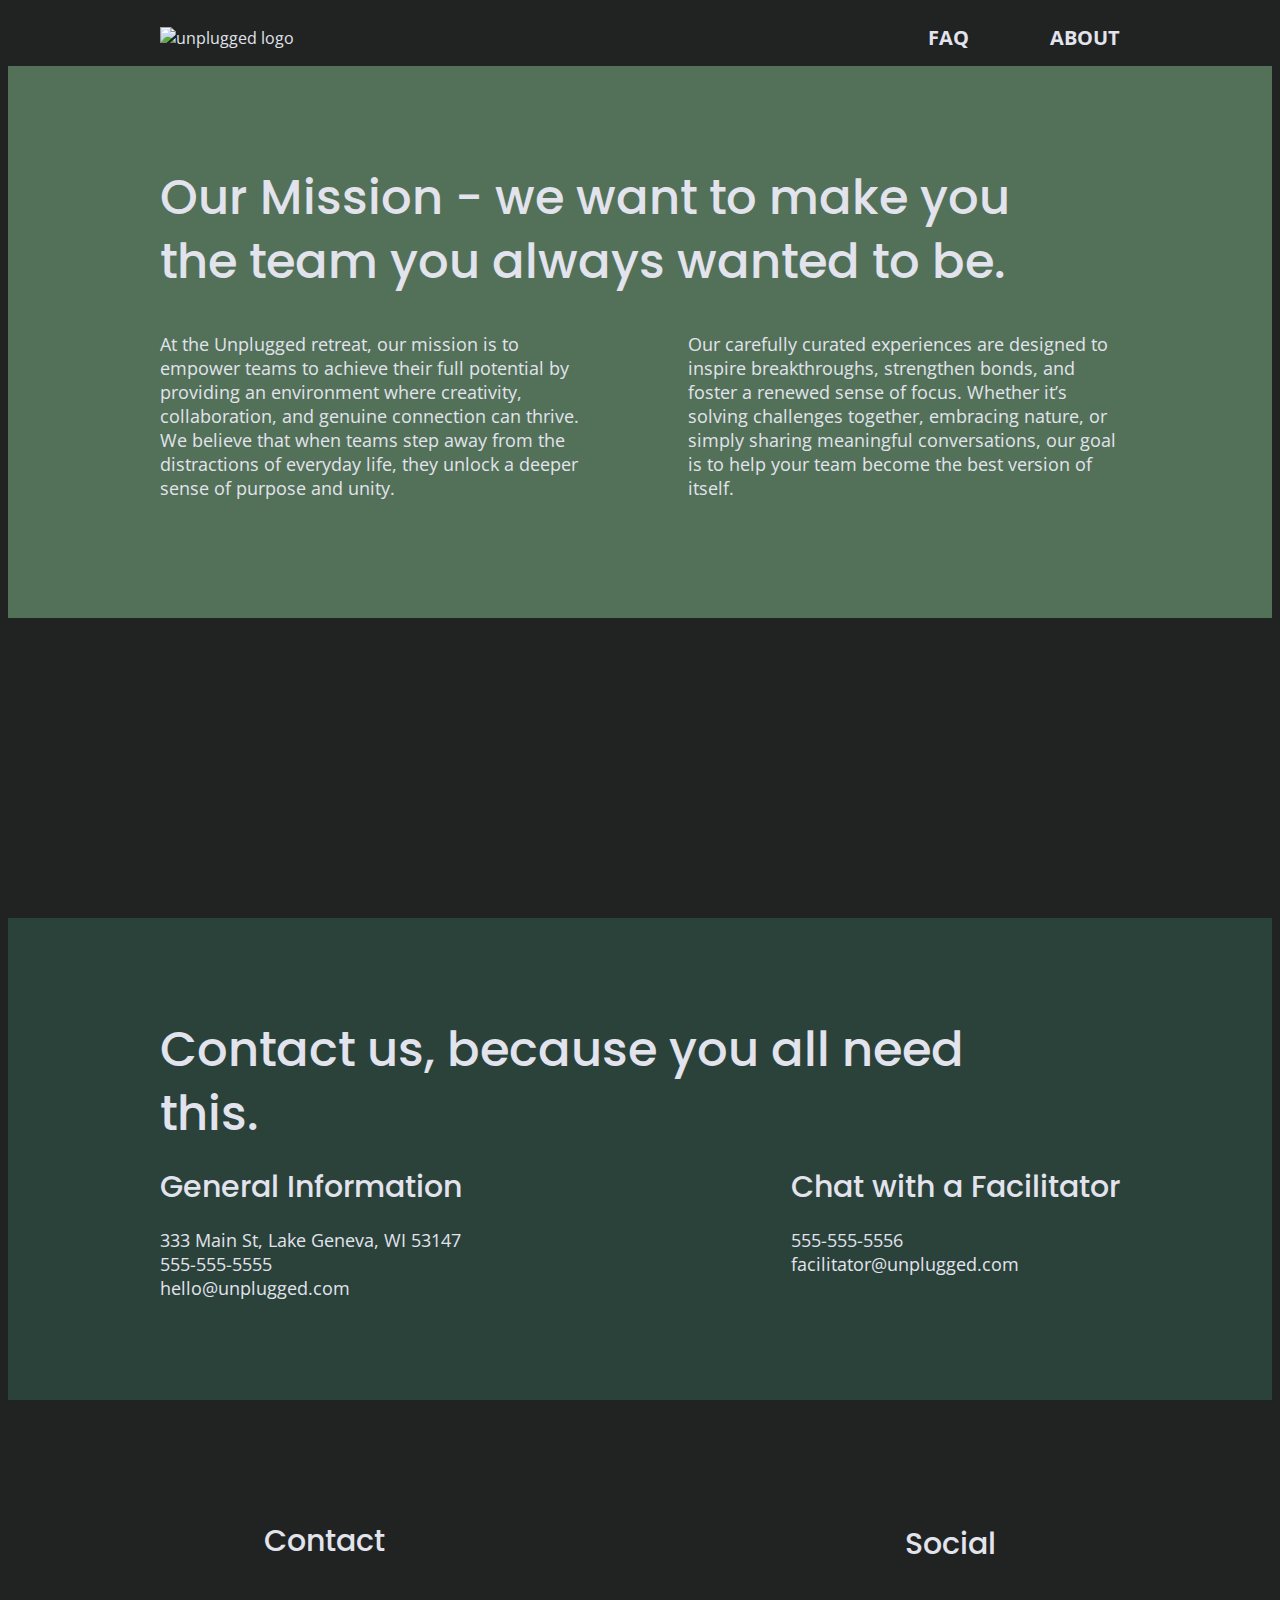
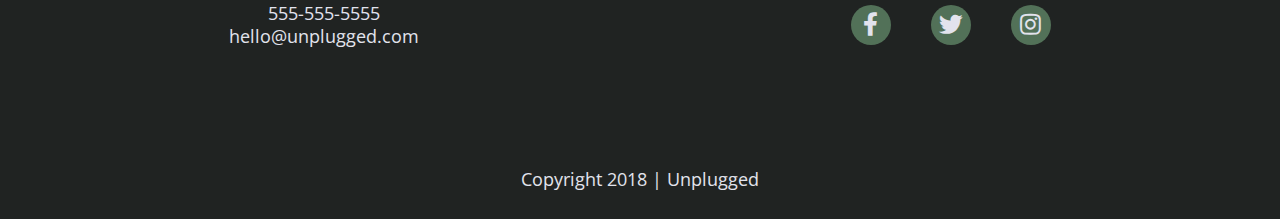
==== commit 4c466271: "fixed layout and links" ====
--- a/about/index.html
+++ b/about/index.html
@@ -25,15 +25,15 @@
   <header>
     <div class="content-wrapper">
       <figure>
-        
+        <a href ="../">
           <img src="../img/unpluggedlogo.png" alt="unplugged logo" />
         </a>
       </figure>
       <div class="header-divider"></div>
       <nav>
         <ul>
-          <li><a href="../index.html" target="_blank">Home</a></li>
           <li><a href="../faq/index.html" target="_blank">FAQ</a></li>
+          <li><a href="index.html">About</a></li>
           
         </ul>
       </nav>
--- a/css/main.css
+++ b/css/main.css
@@ -12,19 +12,19 @@
 
    html {
     color: #222;
-    font-size: 16px;
+    font-size: 1em;
     line-height: 1.4;
   }
   
   /*
-     * Remove text-shadow in selection highlight:
-     * https://twitter.com/miketaylr/status/12228805301
-     *
-     * Vendor-prefixed and regular ::selection selectors cannot be combined:
-     * https://stackoverflow.com/a/16982510/7133471
-     *
-     * Customize the background color to match your design.
-     */
+   * Remove text-shadow in selection highlight:
+   * https://twitter.com/miketaylr/status/12228805301
+   *
+   * Vendor-prefixed and regular ::selection selectors cannot be combined:
+   * https://stackoverflow.com/a/16982510/7133471
+   *
+   * Customize the background color to match your design.
+   */
   
   ::-moz-selection {
     background: #b3d4fc;
@@ -37,8 +37,8 @@
   }
   
   /*
-     * A better looking default horizontal rule
-     */
+   * A better looking default horizontal rule
+   */
   
   hr {
     display: block;
@@ -50,10 +50,10 @@
   }
   
   /*
-     * Remove the gap between audio, canvas, iframes,
-     * images, videos and the bottom of their containers:
-     * https://github.com/h5bp/html5-boilerplate/issues/440
-     */
+   * Remove the gap between audio, canvas, iframes,
+   * images, videos and the bottom of their containers:
+   * https://github.com/h5bp/html5-boilerplate/issues/440
+   */
   
   audio,
   canvas,
@@ -65,8 +65,8 @@
   }
   
   /*
-     * Remove default fieldset styles.
-     */
+   * Remove default fieldset styles.
+   */
   
   fieldset {
     border: 0;
@@ -75,16 +75,16 @@
   }
   
   /*
-     * Allow only vertical resizing of textareas.
-     */
+   * Allow only vertical resizing of textareas.
+   */
   
   textarea {
     resize: vertical;
   }
   
   /* ==========================================================================
-       Browser Upgrade Prompt
-       ========================================================================== */
+     Browser Upgrade Prompt
+     ========================================================================== */
   
   .browserupgrade {
     margin: 0.2em 0;
@@ -94,22 +94,32 @@
   }
   
   /* ==========================================================================
-       Author's custom styles Some Global Styles here too.
-       ========================================================================== */
-  
+     Author's custom styles
+     ========================================================================== */
+  
+  /* General Styles */
+  html {
+    font-size: 1rem;
+  }
   
   body {
     font-size: 1em;
     font-family: 'Open Sans', sans-serif;
     color: #e2e3ed;
     text-align: left;
-  }
-  
-  
-  
-  .content-wrapper {
-    width: 90%;
-    margin: 50px 0;
+    background-color: #202322;
+  }
+  
+  ul,
+  ol {
+    list-style-type: none;
+    margin: 0;
+    padding: 0;
+  }
+  
+  a {
+    color: #e2e3ed;
+    text-decoration: none;
   }
   
   h2 {
@@ -118,13 +128,6 @@
     font-size: 1.875em;
     margin: 0;
   }
-  
-  a {
-    color: #e2e3ed;
-    text-decoration: none;
-  }
-  
-  
   
   h3,
   h4 {
@@ -140,39 +143,138 @@
   }
   
   img {
-  
-    width: 100%
+    width: 100%;
   }
   
   figure {
     margin: 0;
-  
   }
   
   address {
-  
     font-style: normal;
   }
   
   .content-wrapper {
-  
     width: 90%;
     margin: 50px 0;
   }
   
-  
-  ul,
-  ol {
-    list-style-type: none;
+  /* -------------------- Base Header - Footer Styles -------------------- */
+  
+  header {
+    background-color: #202322;
+    display: flex;
+    justify-content: center;
+    padding: 15px 0;
+  }
+  
+  header .content-wrapper {
     margin: 0;
-    padding: 0;
-  }
-  
-  .features h2 {
-    margin-bottom: 60px;
-  }
-  
-  /* -------------------- Base Header - Footer Styles -------------------- */
+    display: flex;
+    justify-content: center;
+    align-items: center;
+    flex-flow: row wrap;
+  }
+  
+  header figure {
+    width: 60%;
+  }
+  
+  .header-divider {
+    background: #3a3a3a;
+    height: 1px;
+    width: 100%;
+    margin: 10px 0 20px 0;
+  }
+  
+  header nav {
+    width: 60%;
+    font-size: 1.125em;
+    font-weight: 700;
+    text-transform: uppercase;
+  }
+  
+  header nav ul {
+    width: 100%;
+    display: flex;
+    justify-content: space-around;
+  }
+  
+  header nav ul li {
+    font-size: 1.125em;
+  }
+  
+  footer {
+    background-color: #202322;
+    display: flex;
+    flex-direction: column;
+    align-items: center;
+    text-align: center;
+  }
+  
+  footer p {
+    margin: 0;
+  }
+  
+  footer .content-wrapper {
+    width: 55%;
+  }
+  
+  footer .contact {
+    margin-bottom: 50px;
+  }
+  
+  footer .social-icons {
+    display: flex;
+    justify-content: space-around;
+    align-items: center;
+  }
+  
+  footer .social-icons p {
+    background-color: #527158;
+    border-radius: 50%;
+    width: 40px;
+    height: 40px;
+    display: flex;
+    justify-content: center;
+    align-items: center;
+  }
+  
+  footer .social-icons p i {
+    font-size: 1.3125em;
+  }
+  
+  footer .copyright {
+    margin: 20px 0;
+  }
+  
+  /* -------------------- Mobile Styles - Homepage -------------------- */
+  
+  /* Hero Area */
+  
+  .hero-area {
+    background: url(../img/unplugged-retreat.jpg);
+    background-size: cover;
+    background-position: center;
+    min-height: 500px;
+    display: flex;
+    justify-content: center;
+  }
+  
+  .hero-area h1 {
+    font-size: 2.25em;
+    font-family: 'Poppins', Helvetica, Arial, sans-serif;
+    font-weight: 500;
+    line-height: 1.2;
+  }
+  
+  /* Aside */
+  
+  aside {
+    background-color: #527158;
+    display: flex;
+    justify-content: center;
+  }
   
   aside .form {
     margin-top: 30px;
@@ -200,161 +302,19 @@
     text-transform: uppercase;
   }
   
-  
-  header figure {
-    width: 60%;
-    display: flex;
-    justify-content: center;
-    align-items: center;
-    flex-flow: row wrap;
-  }
-  
-  
-  
-  
-  header,
-  footer {
-    background-color: #202322;
-    display: flex;
-    justify-content: center;
-    align-items: center;
-    flex-flow: row wrap;
-  }
-  
-  
-  header {
-    padding: 15px 0;
-  }
-  
-  header .content-wrapper {
-    margin: 0;
-    display: flex;
-    justify-content: center;
-    align-items: center;
-    flex-flow: row wrap;
-  }
-  
-  .header-divider {
-    width: 100%;
-    height: 1px;
-    margin: 10px 0 20px 0;
-  }
-  
-  header nav {
-    width: 60%;
-    font-size: 1.125em;
-    font-weight: 700;
-    text-transform: uppercase;
-    display: flex;
-    justify-content: space-around;
-    align-items: center;
-    flex-flow: row wrap;
-  }
-  
-  header nav ul {
-    width: 100%;
-    display: flex;
-    justify-content: space-around;
-  }
-  
-  footer {
-    text-align: center;
-    flex-direction: column;
-  
-  }
-  
-  footer p {
-    margin: 0;
-    display: flex;
-    justify-content: center;
-  
-  }
-  
-  footer .content-wrapper {
-    width: 55%;
-    margin: 50px 0;
-  }
-  
-  footer .contact {
-    margin-bottom: 50px;
-  }
-  
-  footer .social-icons {
-    display: flex;
-    justify-content: space-around;
-    align-items: center;
-  }
-  
-  footer .social-icons p {
-    background-color: #527158;
-    border-radius: 50%;
-    width: 40px;
-    height: 40px;
-    display: flex;
-    justify-content: center;
-    align-items: center;
-  }
-  
-  
-  
-  footer .copyright {
-    margin: 20px 0;
-  }
-  
-  /* -------------------- Mobile Styles - Homepage -------------------- */
-  
-  /* Hero Area */
-  
-  .hero-area {
-    background: url(../img/unplugged-retreat.jpg);
+  /* Features */
+  
+  .features {
+    background: url('../img/unplugged-retreat-features.jpg');
     background-size: cover;
     background-position: center;
-    background-repeat: no-repeat;
-    min-height: 500px;
-    display: flex;
-    justify-content: center;
-    flex-flow: row wrap;
-  }
-  
-  
-  .hero-area h1 {
-    font-size: 2.25em;
-    font-family: 'Poppins', Helvetica, Arial, sans-serif;
-    font-weight: 500;
-    line-height: 1.2;
-    margin: 0;
-  }
-  
-  /* Aside */
-  
-  aside {
-    background-color: #527158;
-    display: flex;
-    justify-content: center;
-    align-items: center;
-    flex-flow: row wrap;
-  }
-  
-  
-  
-  /* Features */
-  
-  .features {
-    background: url(../img/unplugged-retreat-features.jpg);
-    background-size: cover;
-    background-position: center;
-    display: flex;
-    justify-content: center;
-    flex-flow: row wrap;
-  
-  }
-  
-  .features i {
-    /****ICONS****/
-    font-size: 3.75em;
-    margin-bottom: 40px;
-  }
-  
+    display: flex;
+    justify-content: center;
+  }
+  
+  .features h2 {
+    margin-bottom: 60px;
+  }
   
   .features article {
     width: 63%;
@@ -364,23 +324,25 @@
   .features .features-items {
     display: flex;
     justify-content: center;
-    align-items: center;
     flex-flow: row wrap;
   }
   
+  .features i {
+    font-size: 3.75em;
+    margin-bottom: 40px;
+  }
+  
   .features p {
+    text-align: center;
     margin: 0;
-    text-align: center;
   }
   
   /* Reviews */
   
   .reviews {
-  
     background-color: #2a423a;
     display: flex;
     justify-content: center;
-    flex-flow: row wrap;
   }
   
   .reviews h2 {
@@ -394,48 +356,35 @@
   }
   
   /* ==========================================================================
-       About Page
-       ========================================================================== */
+     About Page
+     ========================================================================== */
   
   .mission {
-    display: flex;
-    justify-content: center;
-    align-items: center;
-    flex-flow: row wrap;
     background-color: #527158;
-  }
-  
-  .mission h2,
-  .contact-section .content-wrapper h2 {
+    display: flex;
+    justify-content: center;
+  }
+  
+  .map figure {
     width: 100%;
-  }
-  
-  /*****MAP*****/
-  
-  .map-container{
+    height: 0;
+    padding-bottom: 125%;
+    overflow: hidden;
     position: relative;
-    padding-bottom: 45.5%;
-    height: 0;
-    overflow: hidden;
-  
-  }
-  
-  .map-container iframe{
-  position:absolute;
-  top:0;
-  left:0;
-  width:100%;
-  height:100%;
-  
-  }
-  
+  }
+  
+  .map iframe {
+    width: 100%;
+    height: 100%;
+    position: absolute;
+    top: 0;
+    left: 0;
+  }
   
   .contact-section {
-    display: flex;
-    justify-content: center;
-    align-items: center;
-    flex-flow: row wrap;
     background-color: #2a423a;
+    display: flex;
+    justify-content: center;
   }
   
   .contact-content p {
@@ -443,77 +392,56 @@
   }
   
   /* ==========================================================================
-       FAQ Page
-       ========================================================================== */
+     FAQ Page
+     ========================================================================== */
   
   .faq {
     background-color: #527158;
     display: flex;
     justify-content: center;
-    align-items: center;
-    flex-flow: row wrap;
   }
   
   .faq .content-wrapper {
     margin: 50px 0 0 0;
     display: flex;
     justify-content: center;
-    align-items: center;
+    align-items: flex-start;
     flex-flow: row wrap;
   }
   
-  
   .faq h2 {
-    width: 100%;
     margin-bottom: 40px;
-  }
-  
-  
-  
-  
-  .faq .content-wrapper {
-    justify-content: space-between;
+    line-height: 1;
   }
   
   .faq-content {
-    flex-basis: 100%;
-    margin-bottom: 20px; /* Adds spacing between FAQ items */
-  }
-  
-  .faq-content p {
-    margin-left: 0; /* Ensures no extra indentation */
+    margin-bottom: 50px;
   }
   
   .faq-content h4 {
-    margin-bottom: 10px; /* Adds spacing between question and answer */
-  }
-  
-  .faq h2 {
-    width: 100%;
-  }
-  
-  
+    line-height: 1.333;
+  }
   
   /* ==========================================================================
-       Helper classes
-       ========================================================================== */
-  
-  /*
-     * Hide visually and from screen readers
-     */
+     Helper classes
+     ========================================================================== */
+  
+  /*
+   * Hide visually and from screen readers
+   */
   
   .hidden {
     display: none !important;
   }
   
   /*
-     * Hide only visually, but have it available for screen readers:
-     * https://snook.ca/archives/html_and_css/hiding-content-for-accessibility
-     *
-     * 1. For long content, line feeds are not interpreted as spaces and small width
-     *    causes content to wrap 1 word per line:
-     *    https://medium.com/@jessebeach/beware-smushed-off-screen-accessible-text-5952a4c2cbfe
-     */
+   * Hide only visually, but have it available for screen readers:
+   * https://snook.ca/archives/html_and_css/hiding-content-for-accessibility
+   *
+   * 1. For long content, line feeds are not interpreted as spaces and small width
+   *    causes content to wrap 1 word per line:
+   *    https://medium.com/@jessebeach/beware-smushed-off-screen-accessible-text-5952a4c2cbfe
+   */
   
   .visuallyhidden {
     border: 0;
@@ -529,10 +457,10 @@
   }
   
   /*
-     * Extends the .visuallyhidden class to allow the element
-     * to be focusable when navigated to via the keyboard:
-     * https://www.drupal.org/node/897638
-     */
+   * Extends the .visuallyhidden class to allow the element
+   * to be focusable when navigated to via the keyboard:
+   * https://www.drupal.org/node/897638
+   */
   
   .visuallyhidden.focusable:active,
   .visuallyhidden.focusable:focus {
@@ -546,24 +474,24 @@
   }
   
   /*
-     * Hide visually and from screen readers, but maintain layout
-     */
+   * Hide visually and from screen readers, but maintain layout
+   */
   
   .invisible {
     visibility: hidden;
   }
   
   /*
-     * Clearfix: contain floats
-     *
-     * For modern browsers
-     * 1. The space content is one way to avoid an Opera bug when the
-     *    `contenteditable` attribute is included anywhere else in the document.
-     *    Otherwise it causes space to appear at the top and bottom of elements
-     *    that receive the `clearfix` class.
-     * 2. The use of `table` rather than `block` is only necessary if using
-     *    `:before` to contain the top-margins of child elements.
-     */
+   * Clearfix: contain floats
+   *
+   * For modern browsers
+   * 1. The space content is one way to avoid an Opera bug when the
+   *    `contenteditable` attribute is included anywhere else in the document.
+   *    Otherwise it causes space to appear at the top and bottom of elements
+   *    that receive the `clearfix` class.
+   * 2. The use of `table` rather than `block` is only necessary if using
+   *    `:before` to contain the top-margins of child elements.
+   */
   
   .clearfix:before,
   .clearfix:after {
@@ -577,16 +505,14 @@
     clear: both;
   }
   
-  
   /* ==========================================================================
-       EXAMPLE Media Queries for Responsive Design.
-       These examples override the primary ('mobile first') styles.
-       Modify as content requires.
-       ========================================================================== */
-  
-  @media only screen and (min-width: 768px) {
-  
-    /***TABLET STYLES HERE***/
+     EXAMPLE Media Queries for Responsive Design.
+     These examples override the primary ('mobile first') styles.
+     Modify as content requires.
+     ========================================================================== */
+  
+  @media only screen and (min-width:768px) {
+    /*Tablet styles here*/
   
     /* General styles */
     .content-wrapper {
@@ -595,7 +521,6 @@
     }
   
     h2 {
-  
       font-size: 2.25em;
       line-height: 1.333;
     }
@@ -605,222 +530,218 @@
       line-height: 1.25;
     }
   
+    /* Header */
+    header {
+      padding: 33px 0;
+    }
+  
+    header .content-wrapper {
+      width: 100%;
+      justify-content: space-between;
+    }
+  
+    header figure {
+      width: 30%;
+    }
+  
+    header nav {
+      width: 20%;
+    }
+  
+    header nav ul {
+      justify-content: space-between;
+    }
+  
+    .header-divider {
+      display: none;
+    }
+  
+    /* Hero Area */
+  
+    .hero-area {
+      min-height: 600px;
+    }
+  
+    .hero-area h1 {
+      font-size: 3em;
+      line-height: 1;
+      margin: 0;
+    }
+  
+    /* Aside */
+    aside .content-wrapper {
+      margin: 50px 0;
+      display: flex;
+      justify-content: space-between;
+      align-content: flex-start;
+    }
+  
+    aside .content-wrapper .form-description,
+    aside .content-wrapper .form {
+      width: 40%;
+      margin: 0;
+    }
+  
+    /* Features */
+  
+    .features h2 {
+      margin-bottom: 20px;
+    }
+  
+    .features .features-items {
+      align-items: flex-start;
+    }
+  
+    .features article {
+      display: flex;
+      align-items: center;
+      flex-flow: column wrap;
+      flex-basis: 50%;
+    }
+  
+    .features .features-item-description {
+      width: 62%;
+    }
+  
+    .features i {
+      margin-bottom: 30px;
+    }
+  
+    /* Reviews */
+    .reviews article {
+      display: flex;
+      justify-content: space-between;
+    }
+  
+    .reviews h2 {
+      width: 85%;
+    }
+  
+    .reviews article figure,
+    .reviews article div {
+      width: 49%;
+    }
+  
+    .reviews h3 {
+      width: 75%;
+      margin: 0;
+    }
+  
+    /* Footer */
+    footer .content-wrapper {
+      width: 65%;
+    }
+  
+    footer .footer-content {
+      display: flex;
+      justify-content: space-between;
+      align-items: center;
+    }
+  
+    footer .contact {
+      margin-bottom: 0;
+    }
+  
+    footer h4 {
+      font-size: 1.5em;
+      margin-bottom: 40px;
+    }
+  
+    footer p {
+      line-height: 1.285;
+    }
+  
+    footer .social-icons {
+      width: 12.5em;
+      justify-content: space-between;
+    }
+  
+    footer .copyright {
+      width: 100%;
+    }
+  
+    /* ==========================================================================
+     About Page
+     ========================================================================== */
+  
+    .mission-content {
+      display: flex;
+      justify-content: space-between;
+      align-items: flex-start;
+      padding-top: 20px;
+    }
+  
+    .mission-content p {
+      width: 45%;
+    }
+  
+    .map figure {
+      padding-bottom: 45.5%;
+    }
+  
+    .contact-section .content-wrapper h2 {
+      width: 80%;
+    }
+  
+    .contact-content {
+      display: flex;
+      justify-content: space-between;
+      align-items: flex-start;
+    }
+  
     .contact-content h4 {
       font-size: 1.5em;
-  }
+    }
+  
+    /* ==========================================================================
+     FAQ Page
+     ========================================================================== */
+  
+    .faq .content-wrapper {
+      justify-content: space-between;
+    }
+  
+    .faq-content {
+      flex-basis: 45%;
+    }
+  
+    .faq h2 {
+      width: 100%;
+    }
   
     .faq h4,
     .faq p {
       font-size: .875em;
       line-height: 1.125;
     }
+  }
+  
+  @media only screen and (min-width:1200px) {
+    /*Desktop styles here*/
+  
+    /* General styles */
+    .content-wrapper {
+      max-width: 960px;
+    }
   
     /* Header */
     header {
-      justify-content: space-around;
-      padding: 33px 0;
-    }
-  
-    header .content-wrapper {
-      width: 100%;
-      justify-content: space-between;
-    }
-  
-    header nav {
-      /***ADJUSTS THE  DISTANCE BETWEEN THE MENU ITEMS**/
-      width: 20%;
-    }
-  
-    header nav ul {
-      justify-content: space-between;
-    }
-  
-    .header-divider {
-      display: none;
-    }
-  
-    header figure {
-      width: 30%;
-    }
-  
-    /* Hero Area */
-  
-    .hero-area {
-      min-height: 600px;
-    }
-  
-    /* Aside */
-  
-    aside .content-wrapper {
-      margin: 50px 0;
-      display: flex;
-      justify-content: space-between;
-      flex-flow: row wrap;
-    }
-  
-    aside .content-wrapper .form-description,
-    aside .content-wrapper .form {
-      width: 40%;
-      margin: 0;
-    }
-  
-    /* Features */
-  
-    .features article {
-  
-      display: flex;
-      flex-basis: 50%;
-      /***Divides the columns into two***/
-      align-items: center;
-      flex-flow: column wrap;
-  
-    }
-  
-  
-    .features .features-item-description {
-      /****Position/distribution of the features grid width***/
-      width: 62%;
-    }
-  
-    /* Reviews */
-  
-    .reviews h2 {
-      width: 85%;
-    }
-  
-    .reviews article {
-      display: flex;
-      justify-content: space-between;
-    }
-  
-    .reviews h3 {
-      width: 75%;
-      margin: 0;
-    }
-  
-    .reviews article figure,
-    .reviews article div {
-      width: 49%;
-    }
-  
-  
-    /****FOOTER****/
-    Footer footer .content-wrapper {
-      width: 100%;
-      margin: 100px 0;
-    }
-  
-    footer .footer-content {
-      display: flex;
-      justify-content: space-between;
-      align-items: center;
-      flex-direction: row;
-    }
-  
-    footer .contact {
-      margin-bottom: 0;
-    }
-  
-    footer .copyright {
-      width: 100%;
-    }
-  
-  
-  
-    footer .content-wrapper {
-      width: 65%;
-      margin: 100px 0;
-    }
-  
-  
-  
-    footer h4 {
-      font-size: 1.5em;
-      margin-bottom: 40px;
-    }
-  
-    footer p {
-      line-height: 1.285;
-    }
-  
-    footer .social-icons {
-      width: 12.5em;
-      /* justify-content: space-between; */
-    }
-  
-  /***ABOUT/MAP***/
-  
-  .map-container figure {
-    padding-bottom: 45.5%;
-  }
-  
-  
-    .mission-content {
-      display: flex;
-      justify-content: space-between;
-      align-items: center;
-    }
-  
-    .mission-content p {
-      width: 100%;
-    }
-  
-    .contact-section .content-wrapper h2 {
-      width: 100%;
-    }
-  
-    .contact-content {
-      display: flex;
-      justify-content: center;
-      align-items: center;
-    }
-  
-    /******ADDRESS CONTACT****/
-    .contact-content {
-      display: flex;
-      justify-content: space-between;
-      align-items: flex-start;
-    }
-  
-  
-  
-  }
-  
-  @media only screen and (min-width: 1200px) {
-    /***DESKTOP STYLES HERE***/
-  
-    
-  /***ABOUT MAP****/
-  
-  .map-container{
-    padding-bottom:37.5%;
-  }
-  
-  .map-container figure {
-    padding-bottom: 37.5%;
-  }
-  
-    .content-wrapper {
-      max-width: 960px;
-    }
-  
-  
-    /* Aside */
-    aside .content-wrapper {
-      justify-content: space-around;
-    }
-  
-    aside .content-wrapper .form-description,
-    aside .content-wrapper .form {
-      width: 30%;
-    }
-  
-    /**HEADER**/
-  
-    header {
       padding: 15px 0;
     }
   
+    h2 {
+      font-size: 2.25em;
+    }
+  
+    h3,
+    h4 {
+      font-size: 1.875em;
+    }
+  
+    p {
+      font-size: 1.125em;
+      line-height: 1.333;
+    }
   
     /* Hero */
     .hero-area h1 {
@@ -828,36 +749,64 @@
       width: 80%;
     }
   
-    
+    /* Aside */
+    aside .content-wrapper {
+      justify-content: space-around;
+    }
+  
+    aside .content-wrapper .form-description,
+    aside .content-wrapper .form {
+      width: 30%;
+    }
+  
+    .form-description p {
+      font-size: 1.125em;
+    }
   
     /* Features */
+  
     .features h2 {
-      width: 100%;
-    }
-  
+      width: 90%;
+    }
   
     .features article {
       flex-basis: 33%;
-      display: flex;
-      flex-direction: column;
-      align-items: center;
-    }
-  
-    /***FONTS****/
-  
-    p {
-      font-size: 1.125em;
-      line-height: 1.333;
+    }
+  
+    /* Reviews */
+  
+    .reviews h2 {
+      padding-bottom: 50px;
+    }
+  
+    .reviews article div {
+      width: 42%;
+    }
+  
+    footer h4 {
+      font-size: 1.875em;
+    }
+  
+    /* ==========================================================================
+    About Page
+    ========================================================================== */
+    .map figure {
+      padding-bottom: 37.5%;
+    }
+  
+    .mission h2,
+    .contact-section .content-wrapper h2 {
+      width: 95%;
+      font-size: 3em;
     }
   
     .contact-content h4 {
       font-size: 1.875em;
-  }
-  
-    
-  
-    /****FAQ Fonts****/
-  
+    }
+  
+    /* ==========================================================================
+    FAQ Page
+    ========================================================================== */
     .faq h2 {
       width: 100%;
       font-size: 3em;
@@ -866,31 +815,15 @@
     .faq h4,
     .faq p {
       font-size: 1.125em;
-      line-height: 1;
-    }
-  
-  
-    /****MISSION****/
-    mission h2,
-    .contact-section .content-wrapper h2 {
-      width: 95%;
-      font-size: 3em;
-    }
-  
-    /*** REVIEWS ARTICLE***/
-  
-  .reviews article div {
-    width: 42%;
-  }
-  
-  }
-  
+      line-height: 1.6;
+    }
+  }
   
   /* ==========================================================================
-       Print styles.
-       Inlined to avoid the additional HTTP request:
-       https://www.phpied.com/delay-loading-your-print-css/
-       ========================================================================== */
+     Print styles.
+     Inlined to avoid the additional HTTP request:
+     https://www.phpied.com/delay-loading-your-print-css/
+     ========================================================================== */
   
   @media print {
   
@@ -919,9 +852,9 @@
     }
   
     /*
-         * Don't show links that are fragment identifiers,
-         * or use the `javascript:` pseudo protocol
-         */
+       * Don't show links that are fragment identifiers,
+       * or use the `javascript:` pseudo protocol
+       */
     a[href^="#"]:after,
     a[href^="javascript:"]:after {
       content: "";
@@ -938,9 +871,9 @@
     }
   
     /*
-         * Printing Tables:
-         * http://css-discuss.incutio.com/wiki/Printing_Tables
-         */
+       * Printing Tables:
+       * http://css-discuss.incutio.com/wiki/Printing_Tables
+       */
     thead {
       display: table-header-group;
     }
@@ -961,4 +894,5 @@
     h3 {
       page-break-after: avoid;
     }
-  }+  }
+  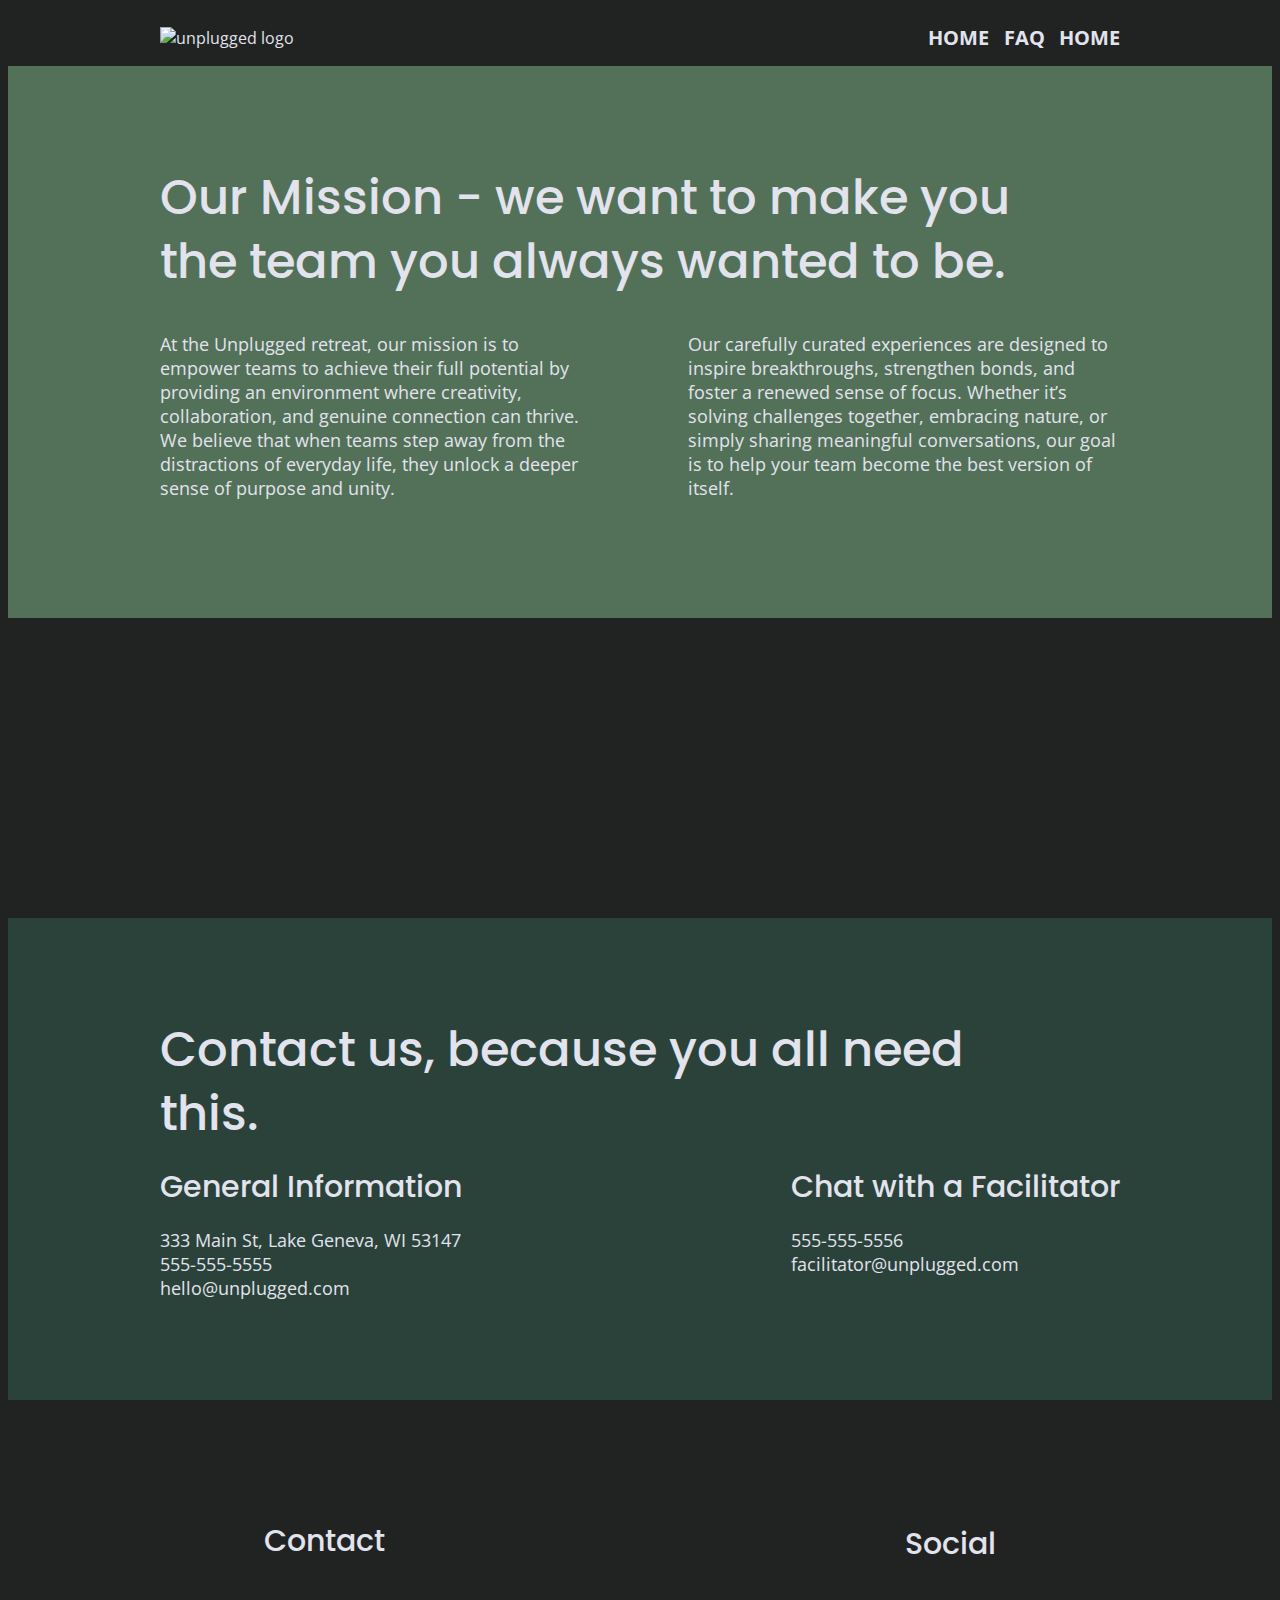
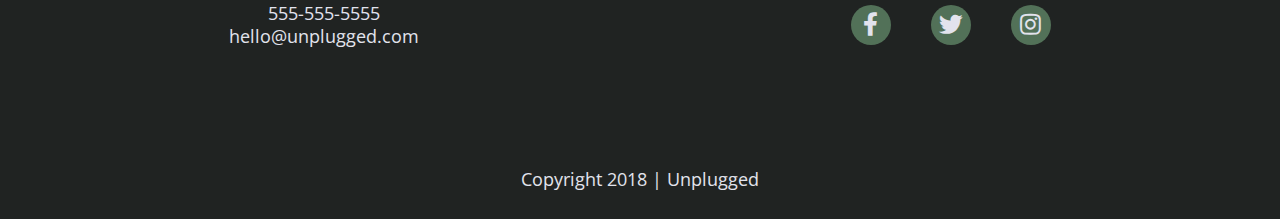
==== commit 95980dd3: "merge changes" ====
--- a/about/index.html
+++ b/about/index.html
@@ -25,16 +25,16 @@
   <header>
     <div class="content-wrapper">
       <figure>
-        <a href ="../">
+        <a href="../">
           <img src="../img/unpluggedlogo.png" alt="unplugged logo" />
         </a>
       </figure>
       <div class="header-divider"></div>
       <nav>
         <ul>
+          <li><a href="../index.html" target="_blank">Home</a></li>
           <li><a href="../faq/index.html" target="_blank">FAQ</a></li>
-          <li><a href="index.html">About</a></li>
-          
+          <li><a href="../index.html">Home</a></li>
         </ul>
       </nav>
     </div>
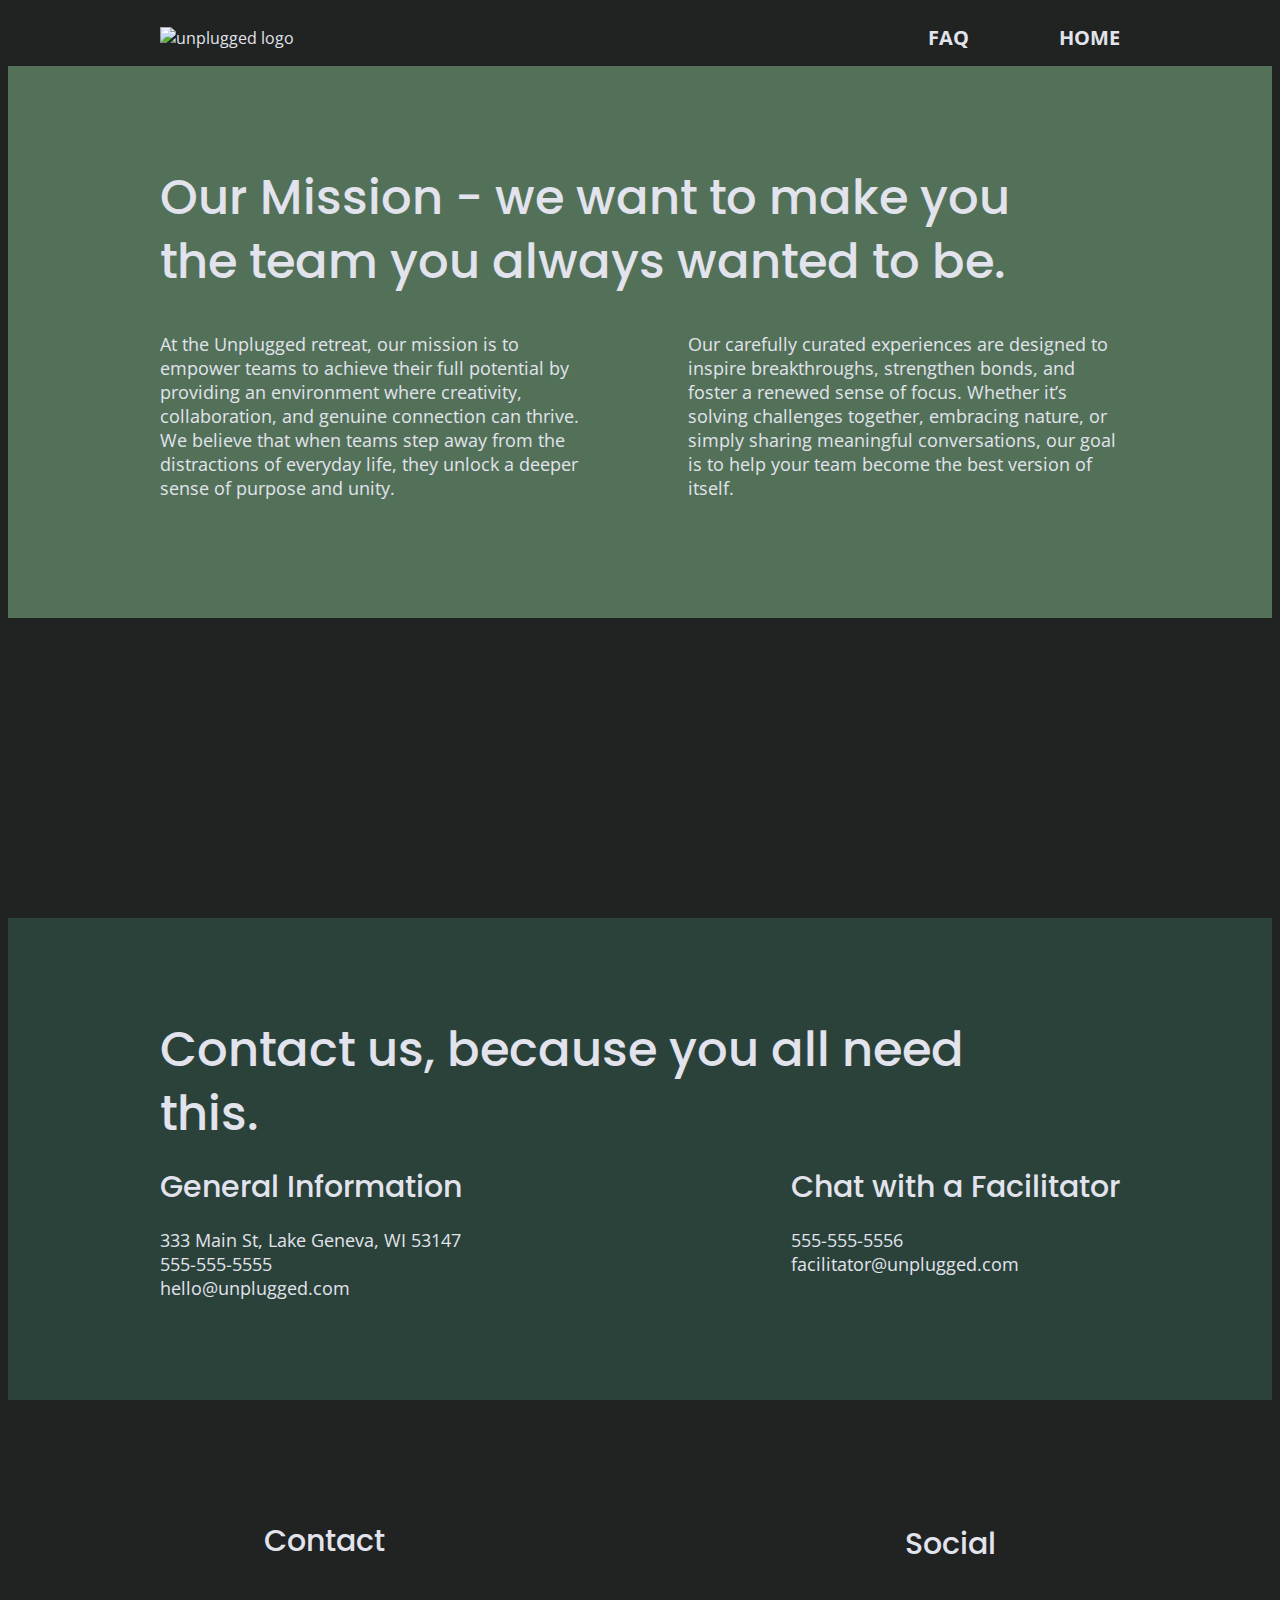
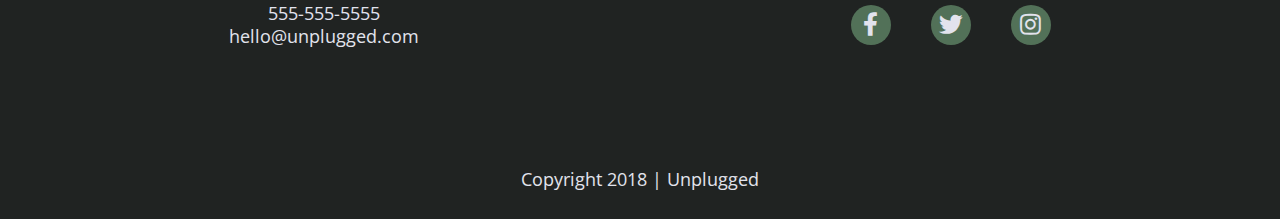
==== commit 393f4e63: "nav menu" ====
--- a/about/index.html
+++ b/about/index.html
@@ -32,7 +32,6 @@
       <div class="header-divider"></div>
       <nav>
         <ul>
-          <li><a href="../index.html" target="_blank">Home</a></li>
           <li><a href="../faq/index.html" target="_blank">FAQ</a></li>
           <li><a href="../index.html">Home</a></li>
         </ul>
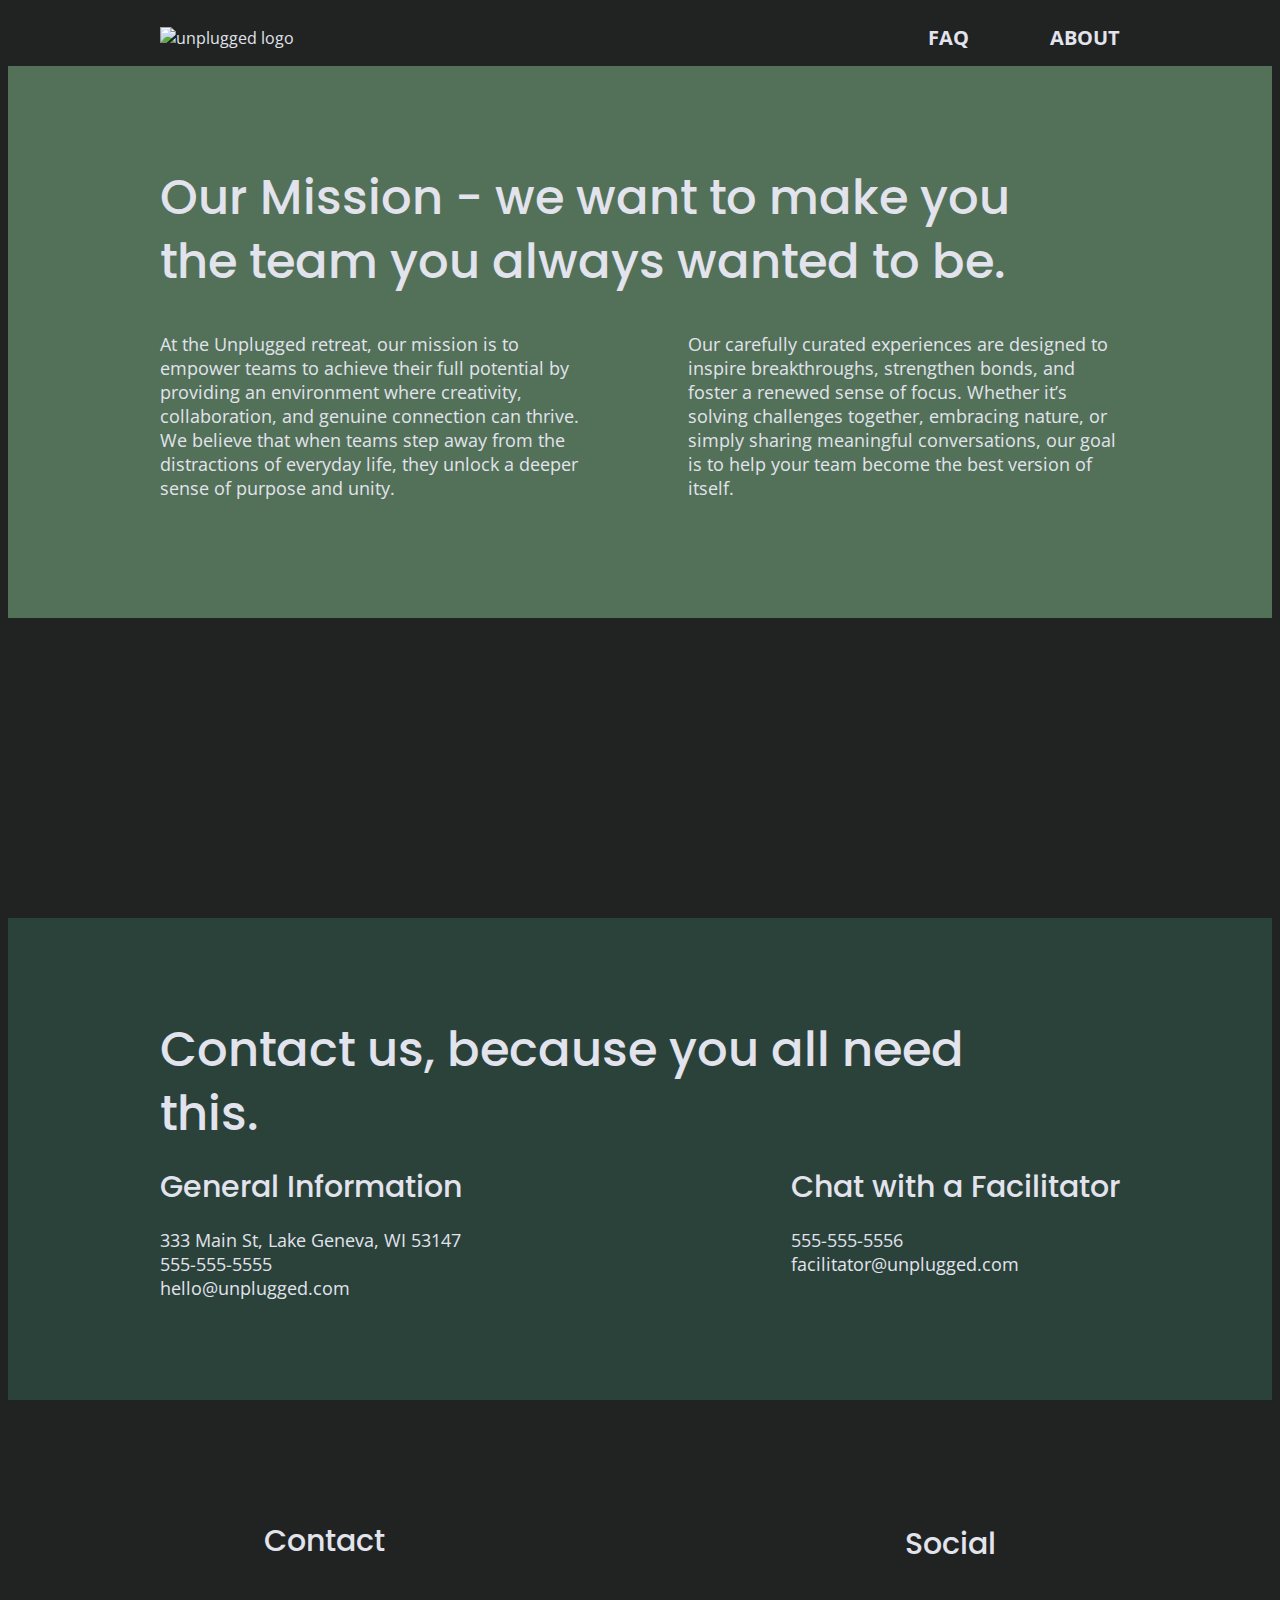
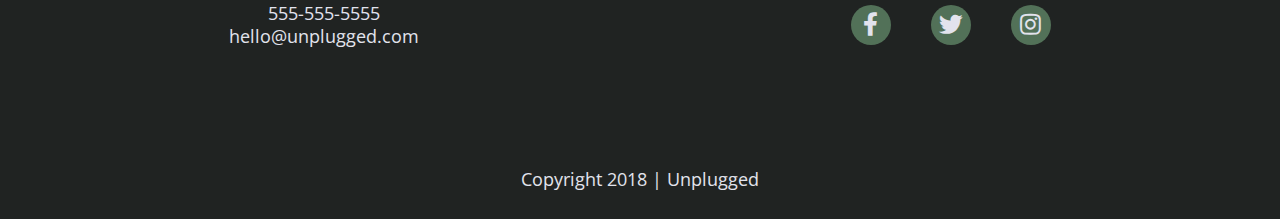
==== commit 6ec93776: "changed" ====
--- a/about/index.html
+++ b/about/index.html
@@ -33,7 +33,7 @@
       <nav>
         <ul>
           <li><a href="../faq/index.html" target="_blank">FAQ</a></li>
-          <li><a href="../index.html">Home</a></li>
+          <li><a href="index.html" >About</a></li>
         </ul>
       </nav>
     </div>
